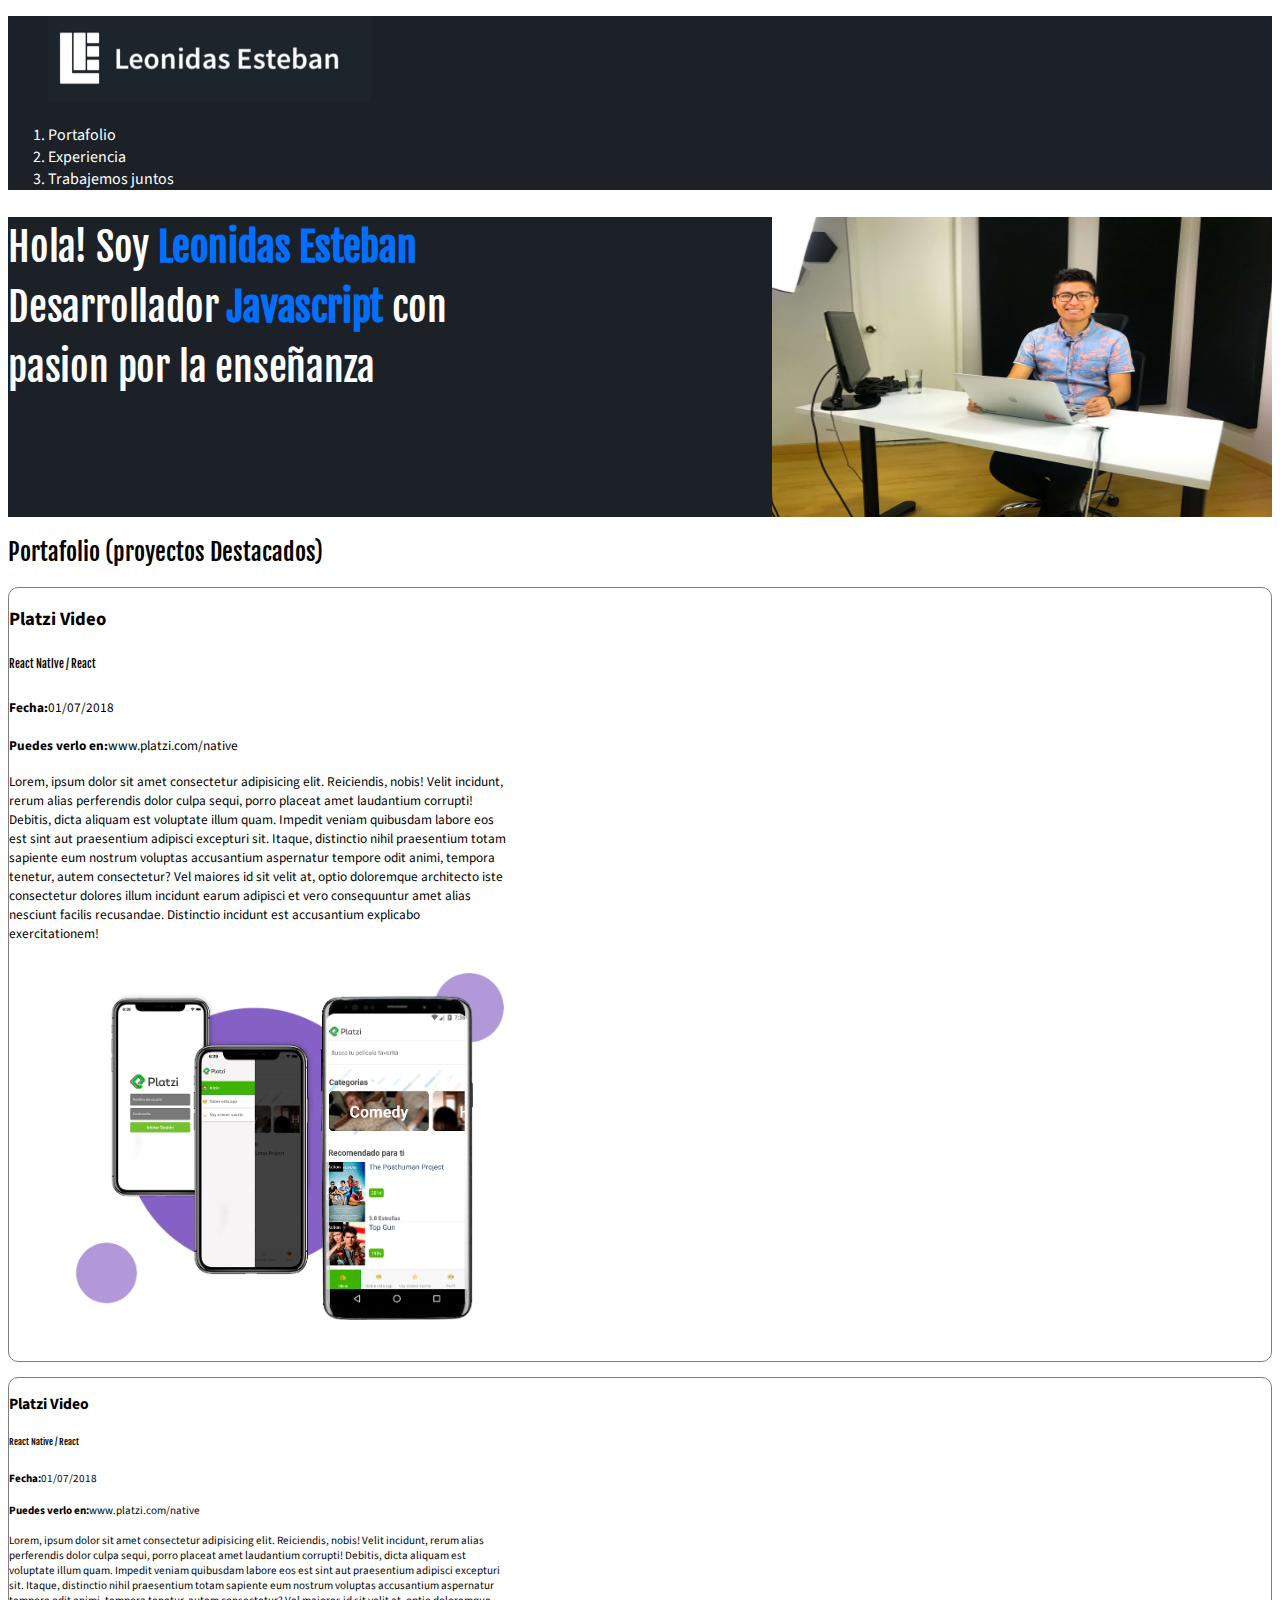
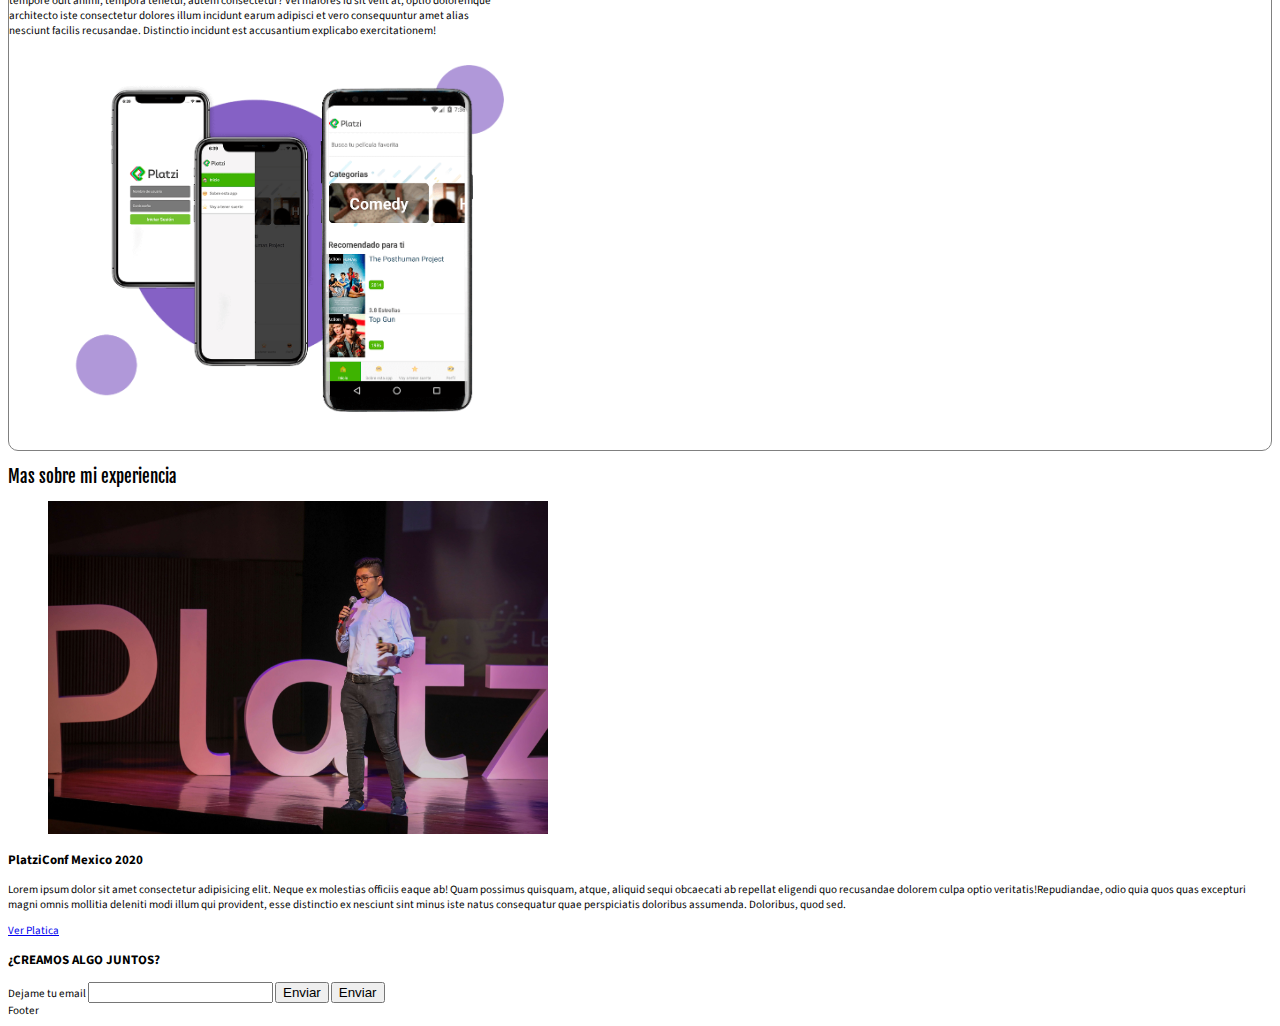
==== index.html @ 99349720 "margin-collpasing, alinear horizontalmente" ====
<!DOCTYPE html>
<html>
  <head lang="es">
    <meta charset="UTF-8">
    <title>David Sanchez</title>
    <link rel="icon" href="images/favicon.png" type="image/png ">
    <link href="https://fonts.googleapis.com/css2?family=Fjalla+One&family=Source+Sans+Pro&display=swap" rel="stylesheet">
    <link rel="stylesheet" href="css/estilos.css">
    
  </head>
  <body>
    <header class="header">
      <div>
        <figure class="logo">
          <img src="images/logo.png" alt="logo de http://leonidasesteban.com">
        </figure>
        <nav class="menu">
          <ol>
            <li>
              <a class="link" href="portafolio/index.html">Portafolio</a>
            </li>
            <li>
              <a class="link" href="#eventos">Experiencia</a>
            </li>
            <li>
              <a class="link" href="#contacto">Trabajemos juntos</a>
            </li>
          </ol>
        </nav>
      </div>
     
    </header>
    <section class="hero">
      <h1>
        Hola! Soy <strong>Leonidas Esteban<br /></strong> Desarrollador
        <strong>Javascript</strong> con<br />
        pasion por la enseñanza
      </h1>
      <!-- <img src="images/hero.jpg" width="500" height="300" alt="imagen pricipial del sitio" /> -->
    </section>
    <section id="portafolio" class="portfolio">
      <h2 >Portafolio (proyectos Destacados)</h2>
      <article class="project">
        <div class="project-details">

          <h3 class="project-title">Platzi Video</h3>
          <h6 class="project-course">React Native / React</h6>
          <p class="project-date">
            <small> <strong>Fecha:</strong>01/07/2018</small>
          </p>
          <p class="project-url"> <small> <strong>Puedes verlo en:</strong>www.platzi.com/native</p>
          <p class="project-description">Lorem, ipsum dolor sit amet consectetur adipisicing elit. Reiciendis, nobis! Velit incidunt, rerum alias perferendis dolor culpa sequi, porro placeat amet laudantium corrupti! Debitis, dicta aliquam est voluptate illum quam.
          Impedit veniam quibusdam labore eos est sint aut praesentium adipisci excepturi sit. Itaque, distinctio nihil praesentium totam sapiente eum nostrum voluptas accusantium aspernatur tempore odit animi, tempora tenetur, autem consectetur?
          Vel maiores id sit velit at, optio doloremque architecto iste consectetur dolores illum incidunt earum adipisci et vero consequuntur amet alias nesciunt facilis recusandae. Distinctio incidunt est accusantium explicabo exercitationem!</p>
        </div>
        <figure class="project-imageContainer">
          <img class="project-image" src="images/platzi-video-react-native.png" width="500" alt="proyecto del curso de react native">
        </figure>
      </article>
      <article class="project">
        <div class="project-details">

          <h3 class="project-title">Platzi Video</h3>
          <h6 class="project-course">React Native / React</h6>
          <p class="project-date">
            <small> <strong>Fecha:</strong>01/07/2018</small>
          </p>
          <p class="project-url"> <small> <strong>Puedes verlo en:</strong>www.platzi.com/native</p>
          <p class="project-description">Lorem, ipsum dolor sit amet consectetur adipisicing elit. Reiciendis, nobis! Velit incidunt, rerum alias perferendis dolor culpa sequi, porro placeat amet laudantium corrupti! Debitis, dicta aliquam est voluptate illum quam.
          Impedit veniam quibusdam labore eos est sint aut praesentium adipisci excepturi sit. Itaque, distinctio nihil praesentium totam sapiente eum nostrum voluptas accusantium aspernatur tempore odit animi, tempora tenetur, autem consectetur?
          Vel maiores id sit velit at, optio doloremque architecto iste consectetur dolores illum incidunt earum adipisci et vero consequuntur amet alias nesciunt facilis recusandae. Distinctio incidunt est accusantium explicabo exercitationem!</p>
        </div>
        <figure class="project-imageContainer">
          <img class="project-image" src="images/platzi-video-react-native.png" width="500" alt="proyecto del curso de react native">
        </figure>
      </article>
    </section>
    <section id="eventos">
        <h2>Mas sobre mi experiencia</h2>
        <article class="event">
             <figure class="event-imageContainer">
                 <img class="event-image" src="images/platzi-conf.jpg" width="500" alt="">
             </figure>
             <h3 class="event-title">PlatziConf Mexico 2020</h3>
             <p class="event-description">Lorem ipsum dolor sit amet consectetur adipisicing elit. Neque ex molestias officiis eaque ab! Quam possimus quisquam, atque, aliquid sequi obcaecati ab repellat eligendi quo recusandae dolorem culpa optio veritatis!Repudiandae, odio quia quos quas excepturi magni omnis mollitia deleniti modi illum qui provident, esse distinctio ex nesciunt sint minus iste natus consequatur quae perspiciatis doloribus assumenda. Doloribus, quod sed.</p>
             <a class"event-url" href="https://www.youtube.com/watch?v=BIS7cWGgJg0" target="_blank">Ver Platica</a>
        </article>
    </section>
    <section id="contacto" class="contact">
      <h3>¿CREAMOS ALGO JUNTOS?</h3>
      <form action="#" class="form-email">
        <label for="email">Dejame tu email</label>
        <input type="text" name="" id="email" >
        <input type="submit" value="Enviar">
        <button>Enviar</button>
      </form>
    </section>
    <footer class="footer  ">Footer</footer>
  </body>
</html>
---- css/estilos.css ----
/*reglas
selectores
declaraciones
propiedades
valores
*/

header {
  background: pink;
}

/*selector de etiqueta header,section,nav*/
/*selector descendente */
/* body header div nav ol li a{} */

/* selector de clase */
/*.link {}*/

/*selector de id*/
/* #portafolio */

body {
  font-family: 'Source Sans Pro', sans-serif;
}

h1,
h2,
h3 h4,
h5,
h6 {
  font-family: 'Fjalla One', sans-serif;
  font-weight: 400; /*400 su shortcut es normal */
  /*font-style: italic; cursiva de forma virtual, falta imoirtar la fuente de este tipo*/
}
h1 {
  font-size: 40px;
  line-height: 1.5; /*150%*/
  letter-spacing: -0.2px; /* 20% de un pixel menos*/
  color: white;
  /* margin: 100px 150px 70px 30px; */
  /* text-transform: capitalize; uppercase, lowercase,etc*/
  /* text-decoration: underline; */
}

.hero {
  height: 300px;
  background-image: url('../images/hero.jpg');
  background-color: #1b2127;
  background-size: 500px 300px;
  background-repeat: no-repeat;
  background-position-x: right;
}
.project {
  border: 1px solid gray;
  border-radius: 10px;
  margin-bottom: 15px;
}
.hero h1 strong {
  color: #026fff;
}
.project-details {
  width: 500px;
}
.project-imageContainer {
  width: 500px;
}
.header {
  background-color: #1b2127;
  color: white;
}
.header a {
  color: white;
  text-decoration: none;
}
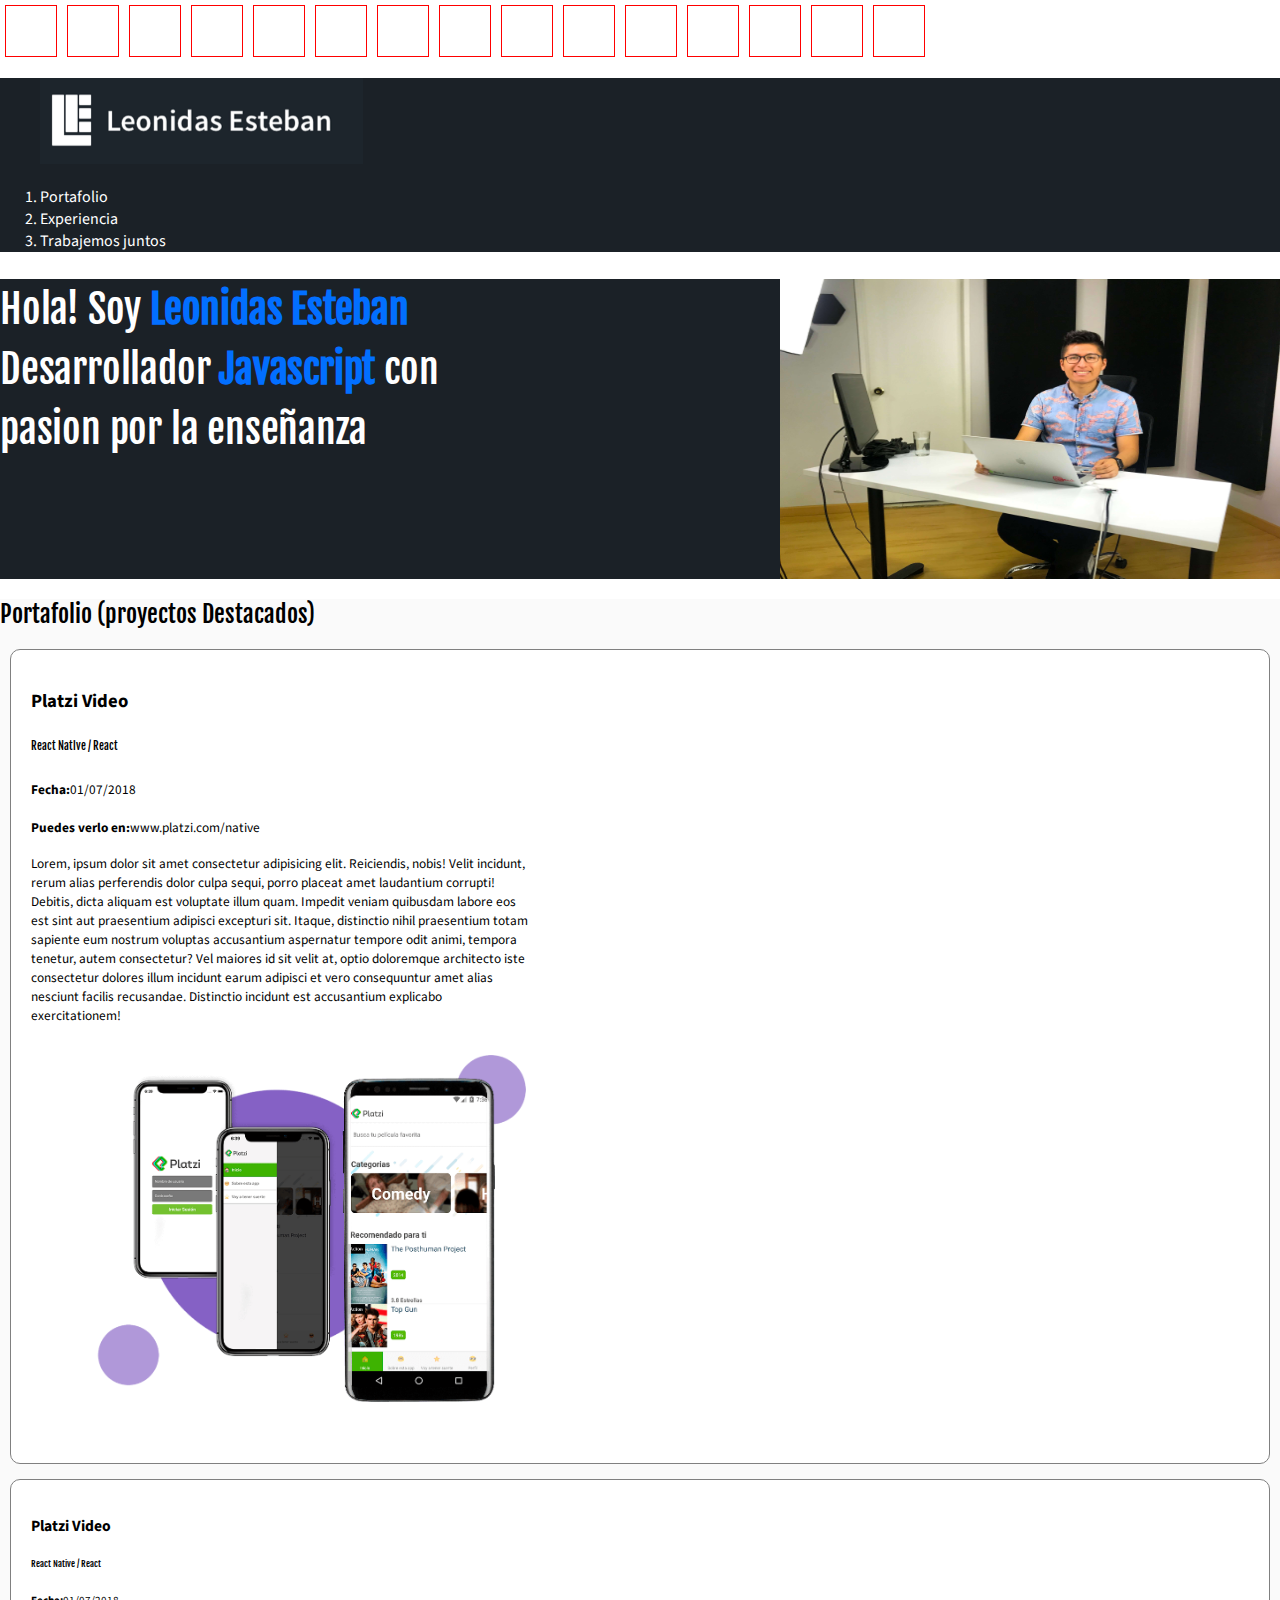
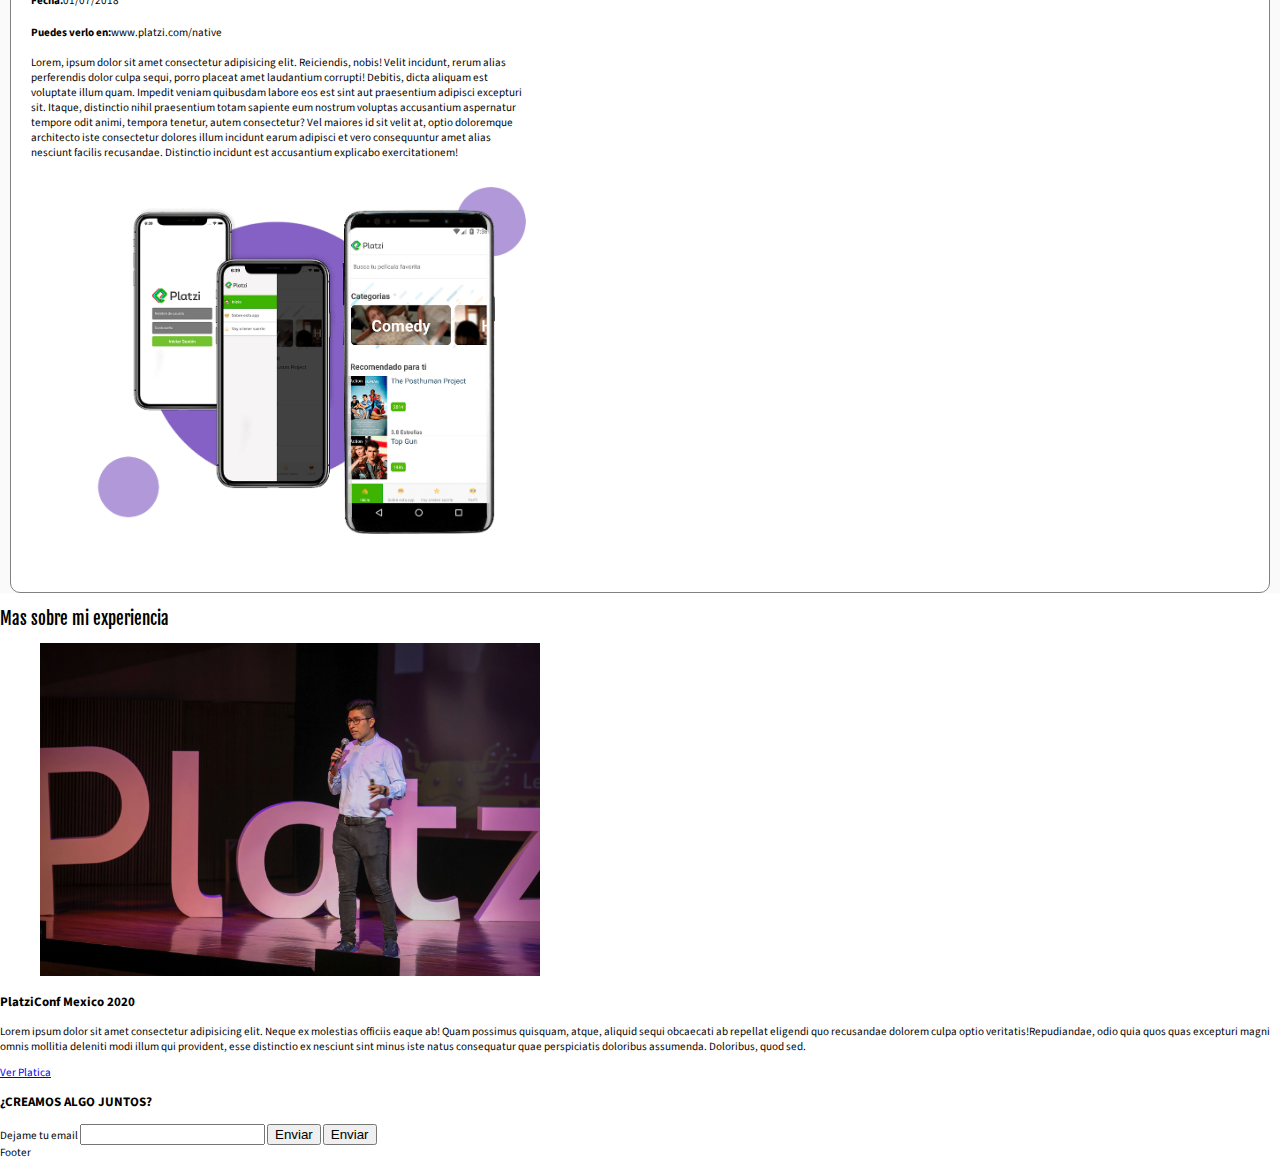
==== commit d97d4487: "popiedades flexbox" ====
--- a/index.html
+++ b/index.html
@@ -9,6 +9,23 @@
     
   </head>
   <body>
+    <div class="flexbox">
+      <div class="box"></div>
+      <div class="box"></div>
+      <div class="box"></div>
+      <div class="box"></div>
+      <div class="box"></div>
+      <div class="box"></div>
+      <div class="box"></div>
+      <div class="box"></div>
+      <div class="box"></div>
+      <div class="box"></div>
+      <div class="box"></div>
+      <div class="box"></div>
+      <div class="box"></div>
+      <div class="box"></div>
+      <div class="box"></div>
+    </div>
     <header class="header">
       <div>
         <figure class="logo">
--- a/css/estilos.css
+++ b/css/estilos.css
@@ -21,6 +21,7 @@
 
 body {
   font-family: 'Source Sans Pro', sans-serif;
+  margin: 0;
 }
 
 h1,
@@ -50,10 +51,16 @@
   background-repeat: no-repeat;
   background-position-x: right;
 }
+.portfolio {
+  background: #fafafa;
+}
 .project {
   border: 1px solid gray;
   border-radius: 10px;
+  margin: 10px;
   margin-bottom: 15px;
+  padding: 20px;
+  background: white;
 }
 .hero h1 strong {
   color: #026fff;
@@ -72,3 +79,17 @@
   color: white;
   text-decoration: none;
 }
+
+.flexbox {
+  display: flex;
+  flex-wrap: wrap; /*nowrap por defecto*/
+  /* flex-direction: row; por defecto*/
+  /* flex-direction: column; */
+}
+.box {
+  width: 50px;
+  height: 50px;
+  margin: 5px;
+  border: 1px solid red;
+  flex-shrink: 0; /*capacidad de encogimiento, que no se modificque*/
+}
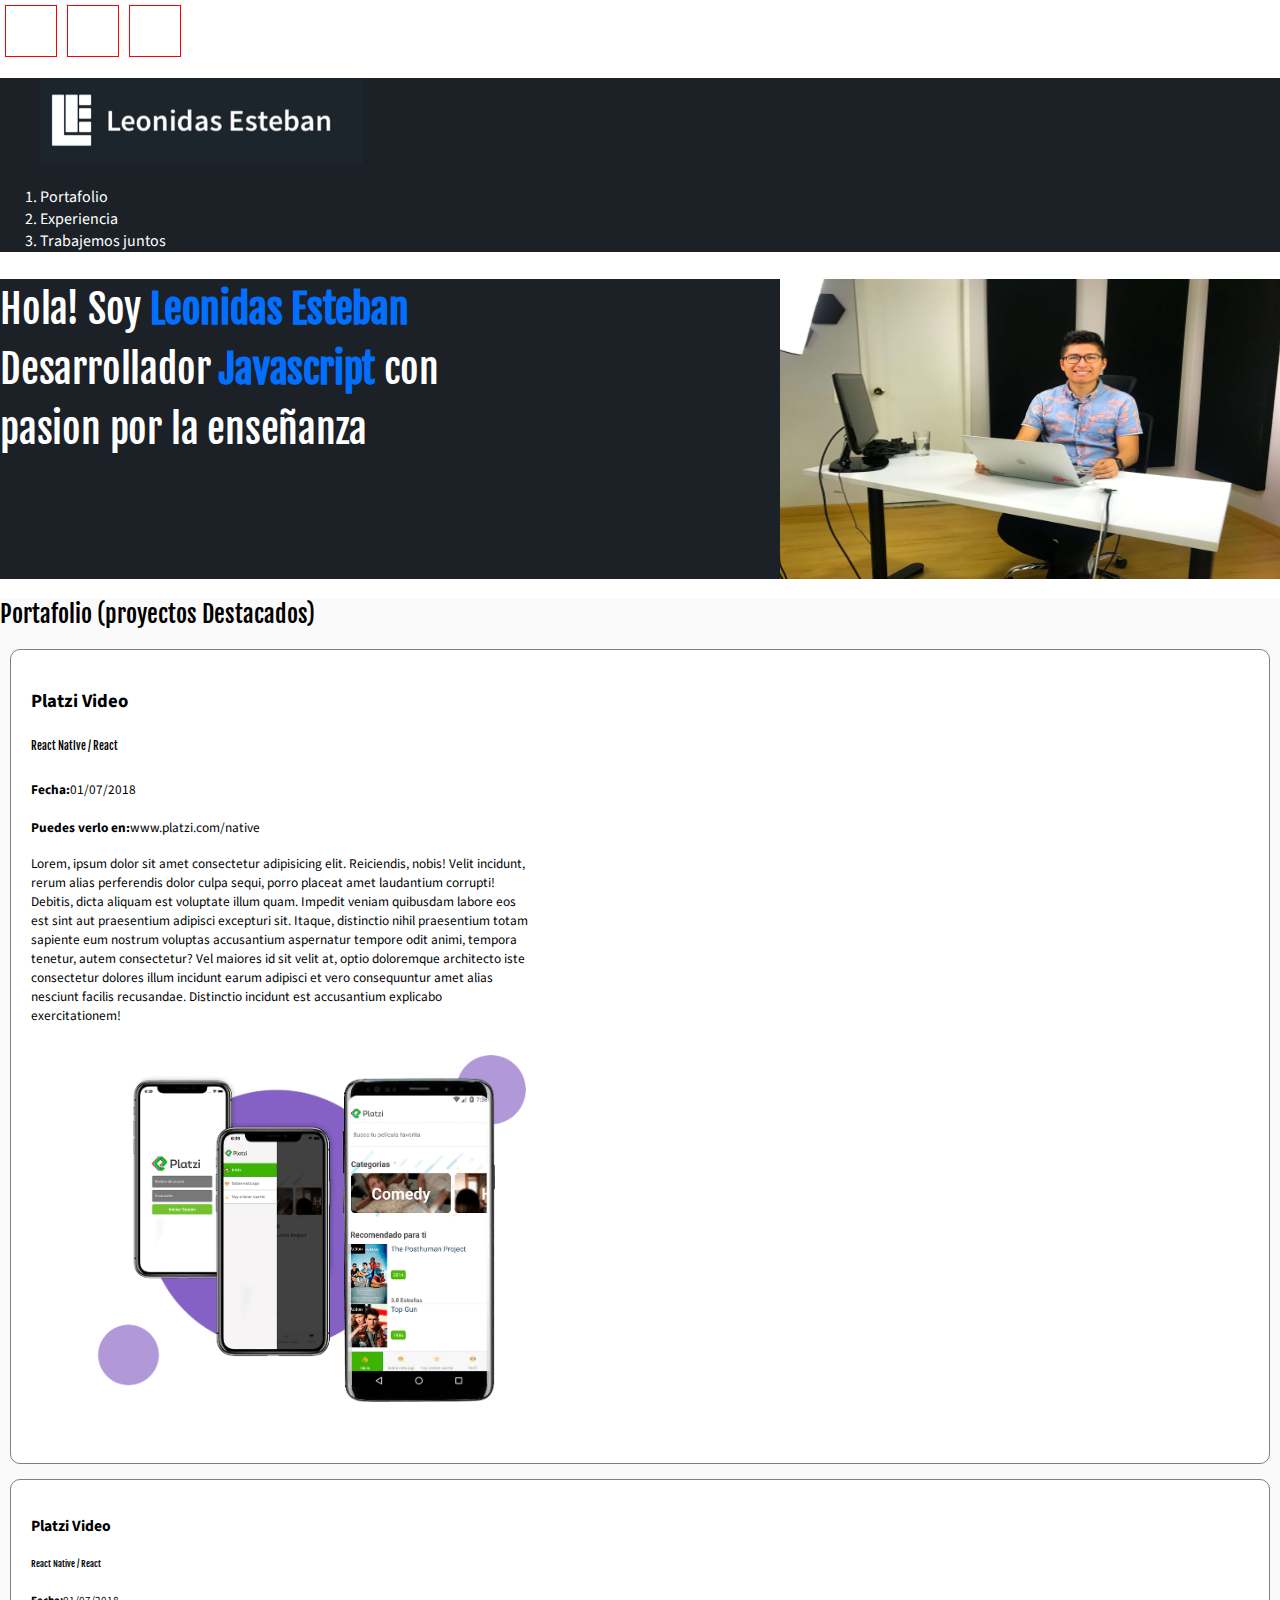
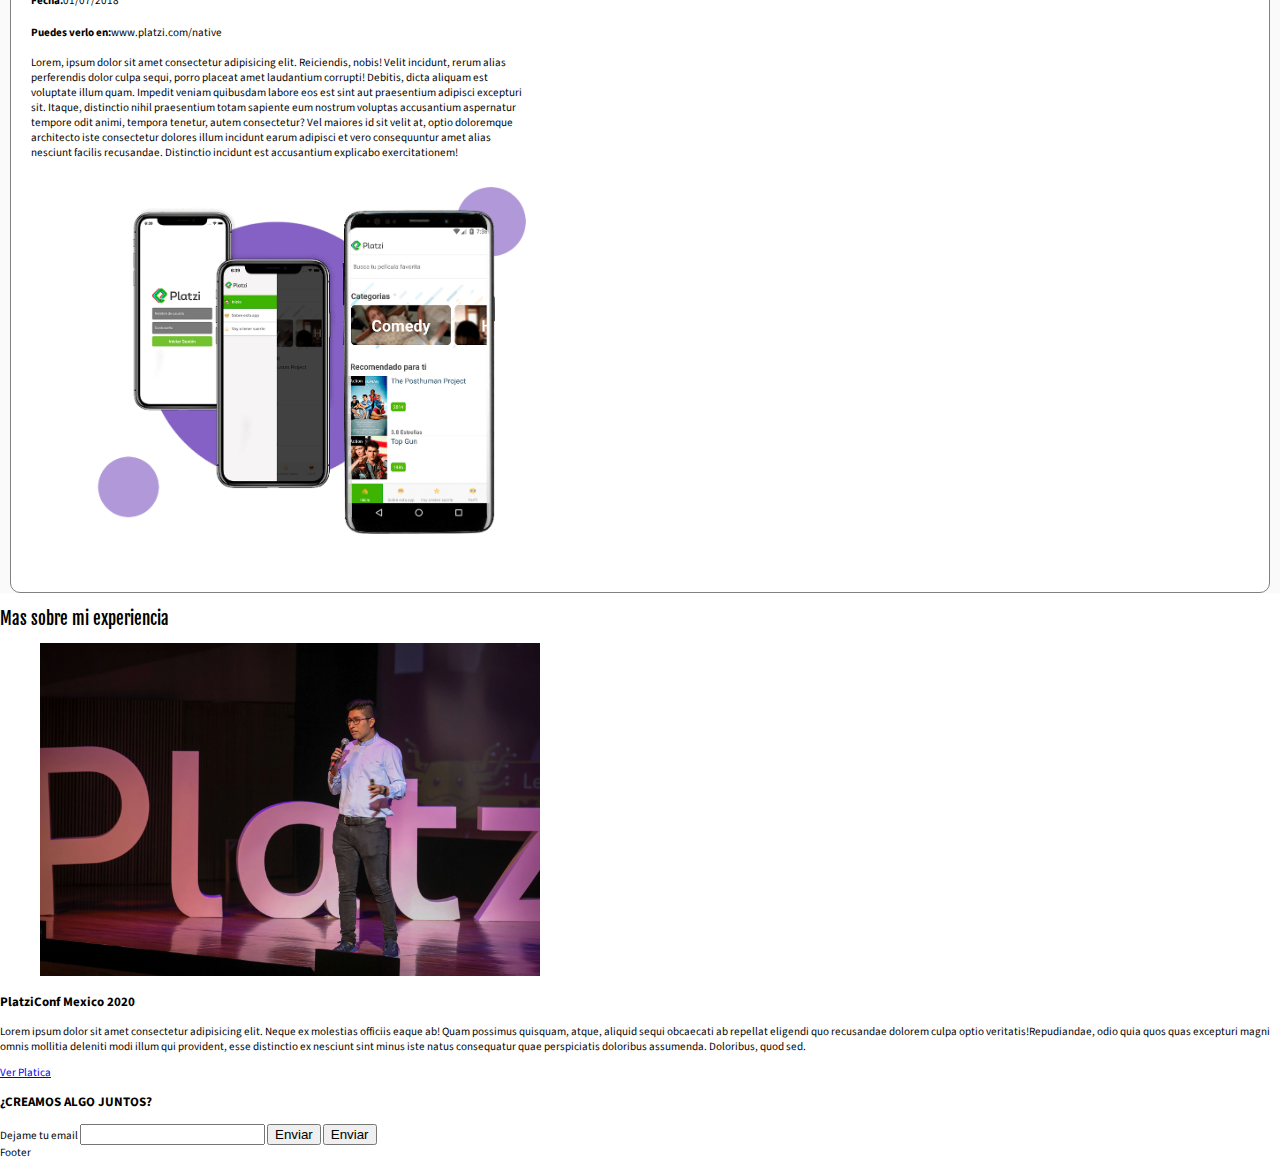
==== commit c7430c95: "flex box alineacion horizonta-vertical" ====
--- a/index.html
+++ b/index.html
@@ -12,19 +12,7 @@
     <div class="flexbox">
       <div class="box"></div>
       <div class="box"></div>
-      <div class="box"></div>
-      <div class="box"></div>
-      <div class="box"></div>
-      <div class="box"></div>
-      <div class="box"></div>
-      <div class="box"></div>
-      <div class="box"></div>
-      <div class="box"></div>
-      <div class="box"></div>
-      <div class="box"></div>
-      <div class="box"></div>
-      <div class="box"></div>
-      <div class="box"></div>
+      <div class="box"></div>      
     </div>
     <header class="header">
       <div>
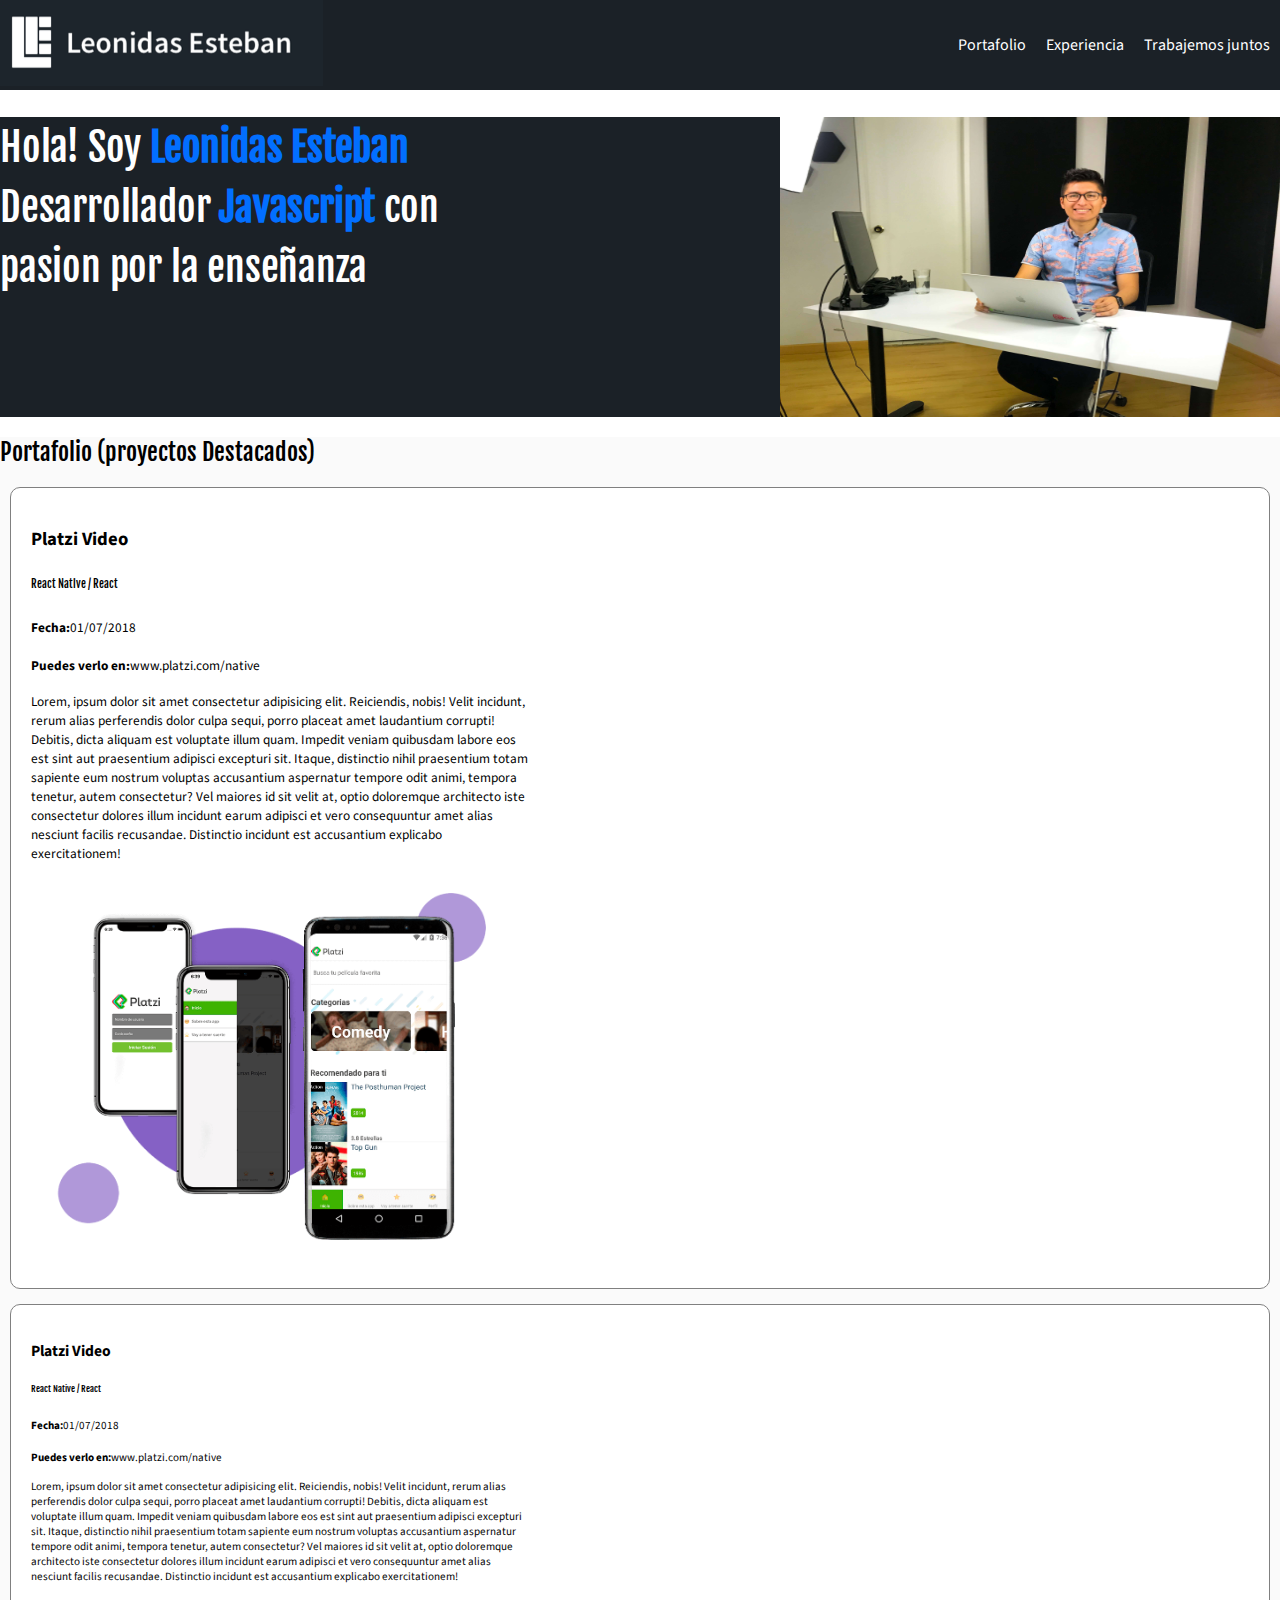
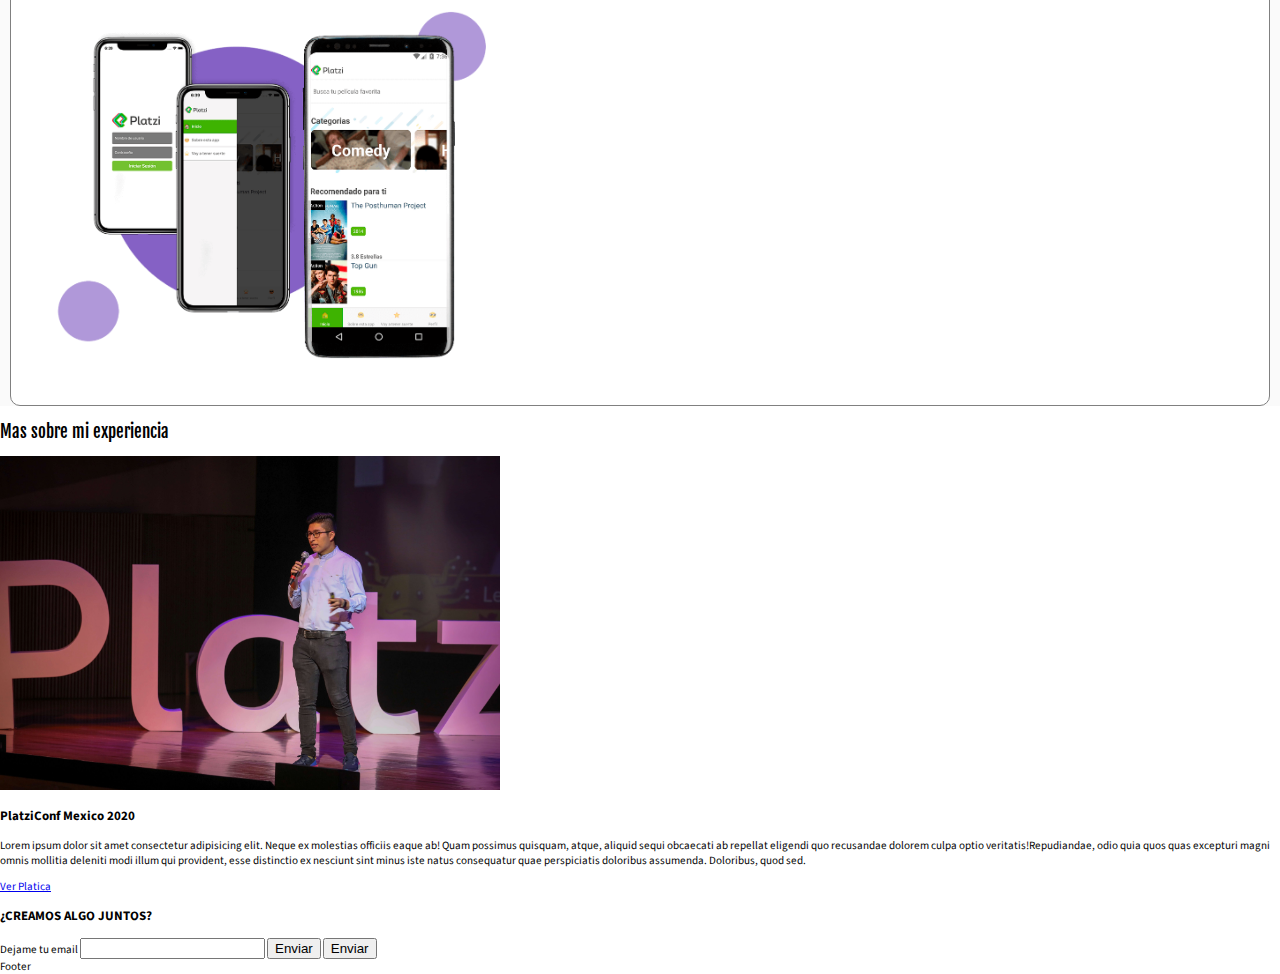
==== commit 22a2206a: "estilos usando flex al header y menu" ====
--- a/index.html
+++ b/index.html
@@ -9,13 +9,9 @@
     
   </head>
   <body>
-    <div class="flexbox">
-      <div class="box"></div>
-      <div class="box"></div>
-      <div class="box"></div>      
-    </div>
+   
     <header class="header">
-      <div>
+     
         <figure class="logo">
           <img src="images/logo.png" alt="logo de http://leonidasesteban.com">
         </figure>
@@ -32,7 +28,7 @@
             </li>
           </ol>
         </nav>
-      </div>
+     
      
     </header>
     <section class="hero">
--- a/css/estilos.css
+++ b/css/estilos.css
@@ -74,12 +74,42 @@
 .header {
   background-color: #1b2127;
   color: white;
+  display: flex;
+  justify-content: space-between;
+  height: 90px;
 }
 .header a {
   color: white;
   text-decoration: none;
 }
-
+ol,
+ul {
+  margin: 0;
+  padding: 0;
+  list-style: none;
+}
+figure {
+  margin: 0;
+}
+.menu {
+  /*menu herada de .header*/
+  height: inherit;
+}
+.header ol {
+  display: flex;
+  height: inherit;
+}
+.header ol li {
+  height: inherit;
+}
+.header a {
+  color: white;
+  text-decoration: none;
+  height: inherit;
+  display: flex;
+  align-items: center;
+  padding: 0 10px;
+}
 .flexbox {
   display: flex;
   flex-wrap: wrap; /*nowrap por defecto*/
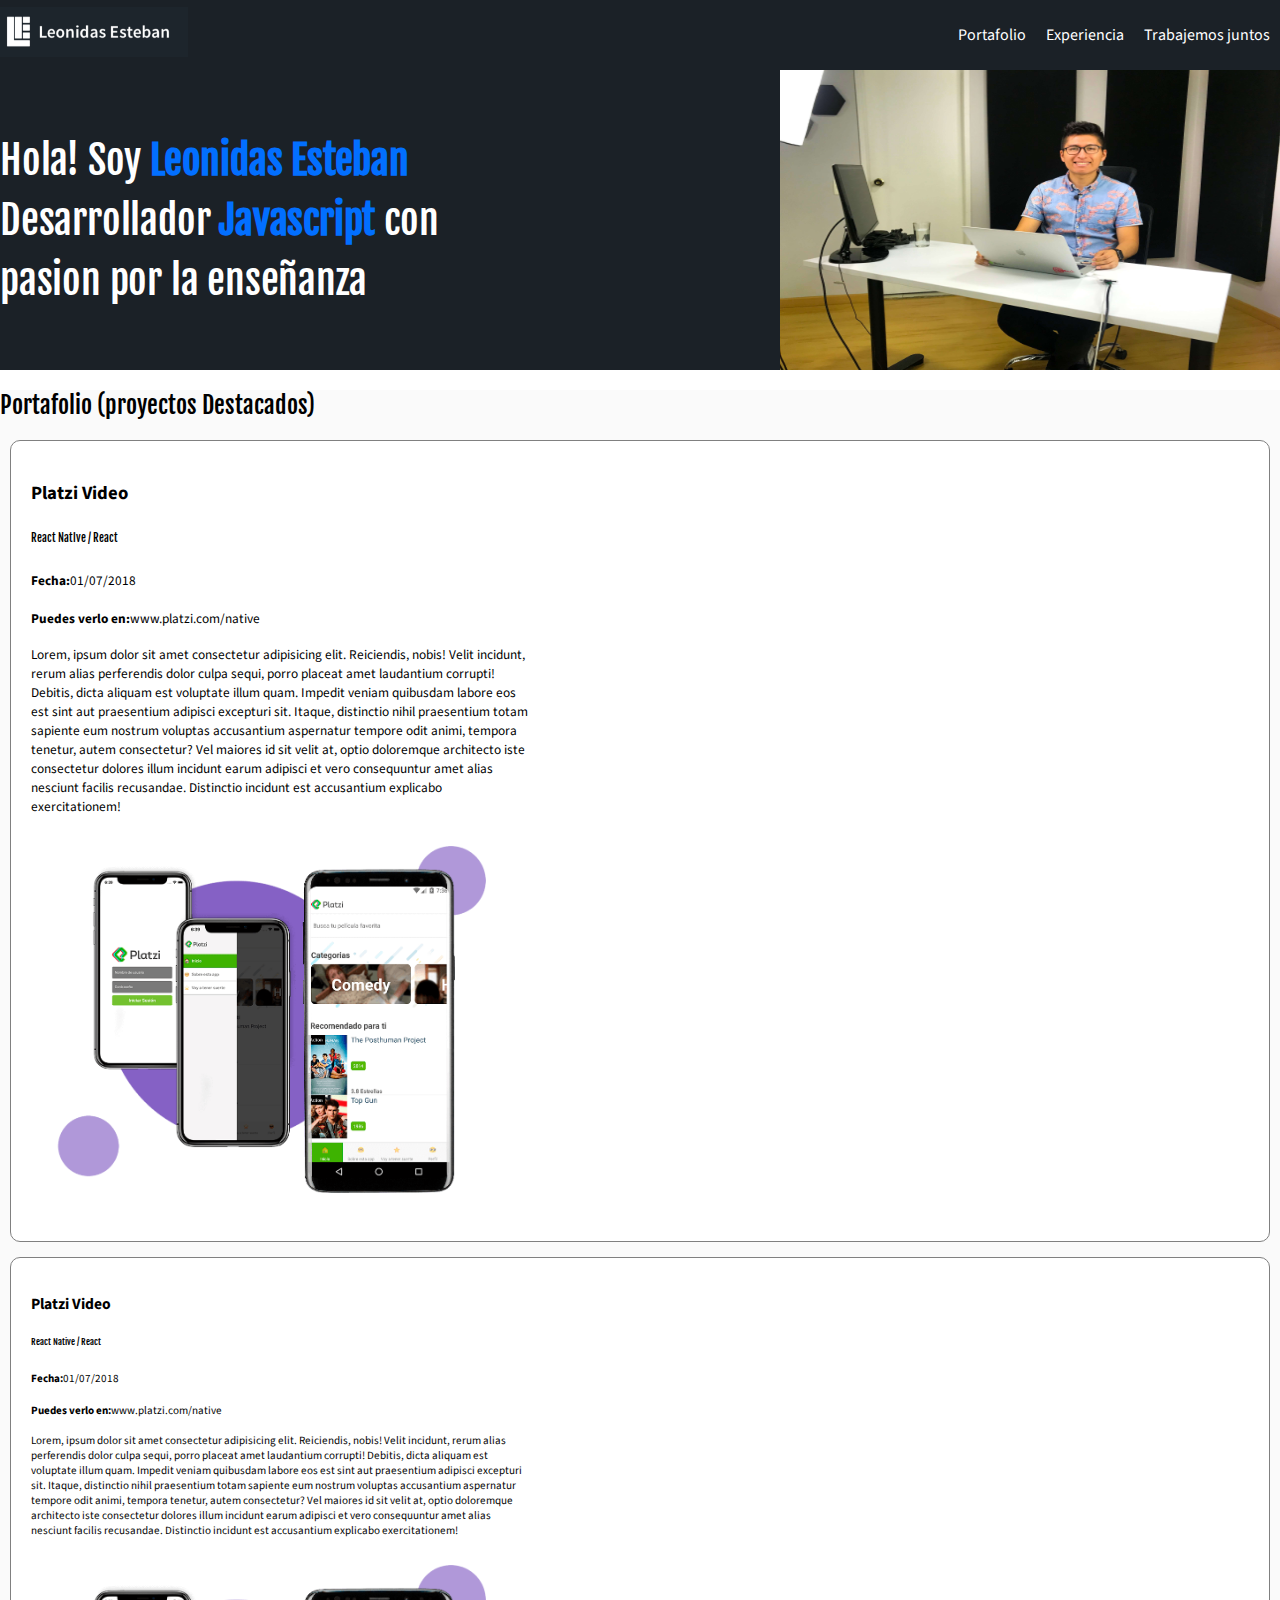
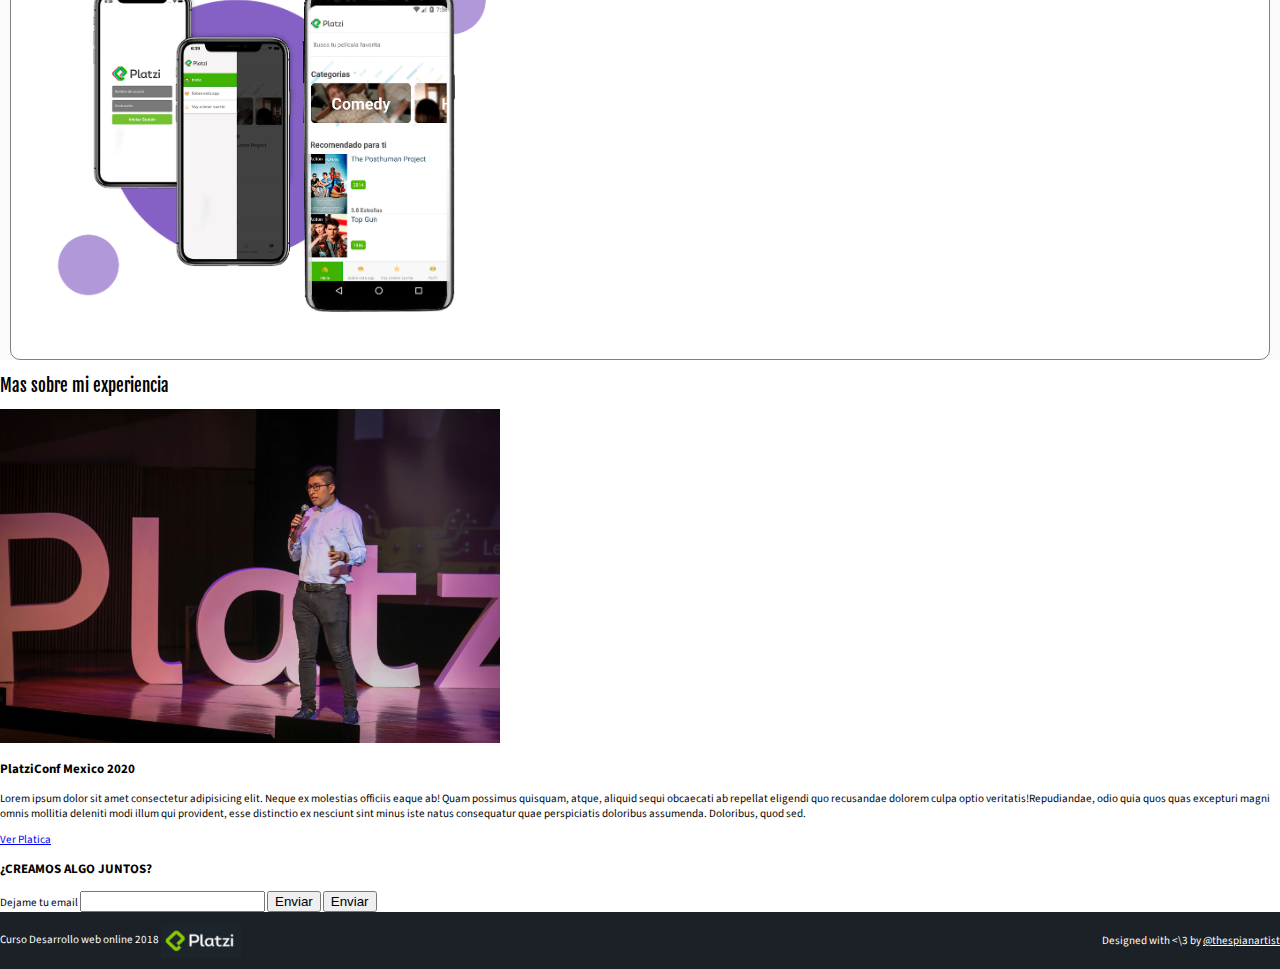
==== commit 01f14a95: "estilos principla,menu,footer" ====
--- a/index.html
+++ b/index.html
@@ -13,7 +13,7 @@
     <header class="header">
      
         <figure class="logo">
-          <img src="images/logo.png" alt="logo de http://leonidasesteban.com">
+          <img src="images/logo.png" height="50" alt="logo de http://leonidasesteban.com">
         </figure>
         <nav class="menu">
           <ol>
@@ -96,6 +96,14 @@
         <button>Enviar</button>
       </form>
     </section>
-    <footer class="footer  ">Footer</footer>
+    <footer class="footer">
+      <div>
+          <p>Curso Desarrollo web online 2018 <img width="80" src="images/platzi.png" alt="plati"></p>
+      </div>
+      <div>
+        Designed  with <\3 by  <a href="https://twitter.com/thespianartist">@thespianartist</a> 
+       
+      </div>
+    </footer>
   </body>
 </html>
--- a/css/estilos.css
+++ b/css/estilos.css
@@ -38,6 +38,7 @@
   line-height: 1.5; /*150%*/
   letter-spacing: -0.2px; /* 20% de un pixel menos*/
   color: white;
+  margin: 0;
   /* margin: 100px 150px 70px 30px; */
   /* text-transform: capitalize; uppercase, lowercase,etc*/
   /* text-decoration: underline; */
@@ -50,6 +51,8 @@
   background-size: 500px 300px;
   background-repeat: no-repeat;
   background-position-x: right;
+  display: flex;
+  align-items: center;
 }
 .portfolio {
   background: #fafafa;
@@ -76,7 +79,8 @@
   color: white;
   display: flex;
   justify-content: space-between;
-  height: 90px;
+  align-items: center;
+  height: 70px;
 }
 .header a {
   color: white;
@@ -123,3 +127,18 @@
   border: 1px solid red;
   flex-shrink: 0; /*capacidad de encogimiento, que no se modificque*/
 }
+
+.footer {
+  background-color: #1b2127;
+  color: white;
+  display: flex;
+  align-items: center;
+  justify-content: space-between;
+}
+
+.footer img {
+  vertical-align: middle;
+}
+.footer a {
+  color: white;
+}
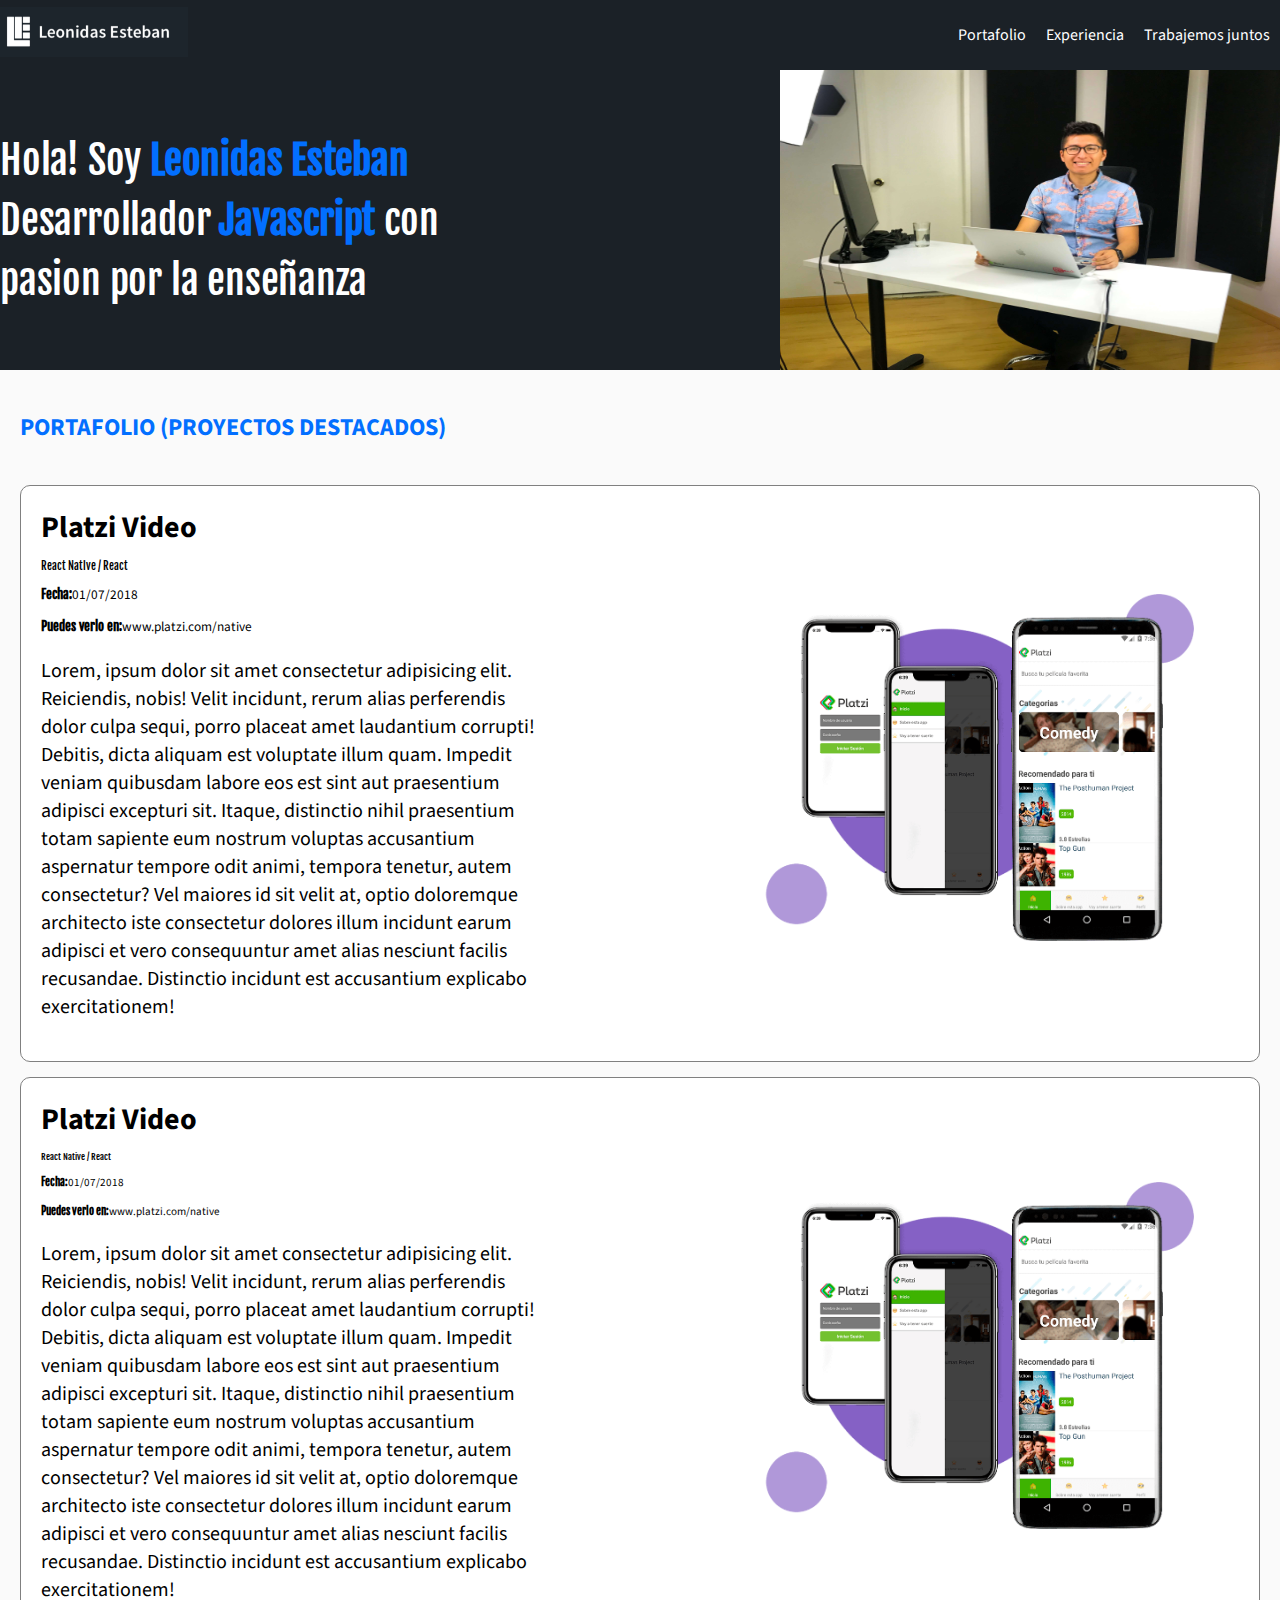
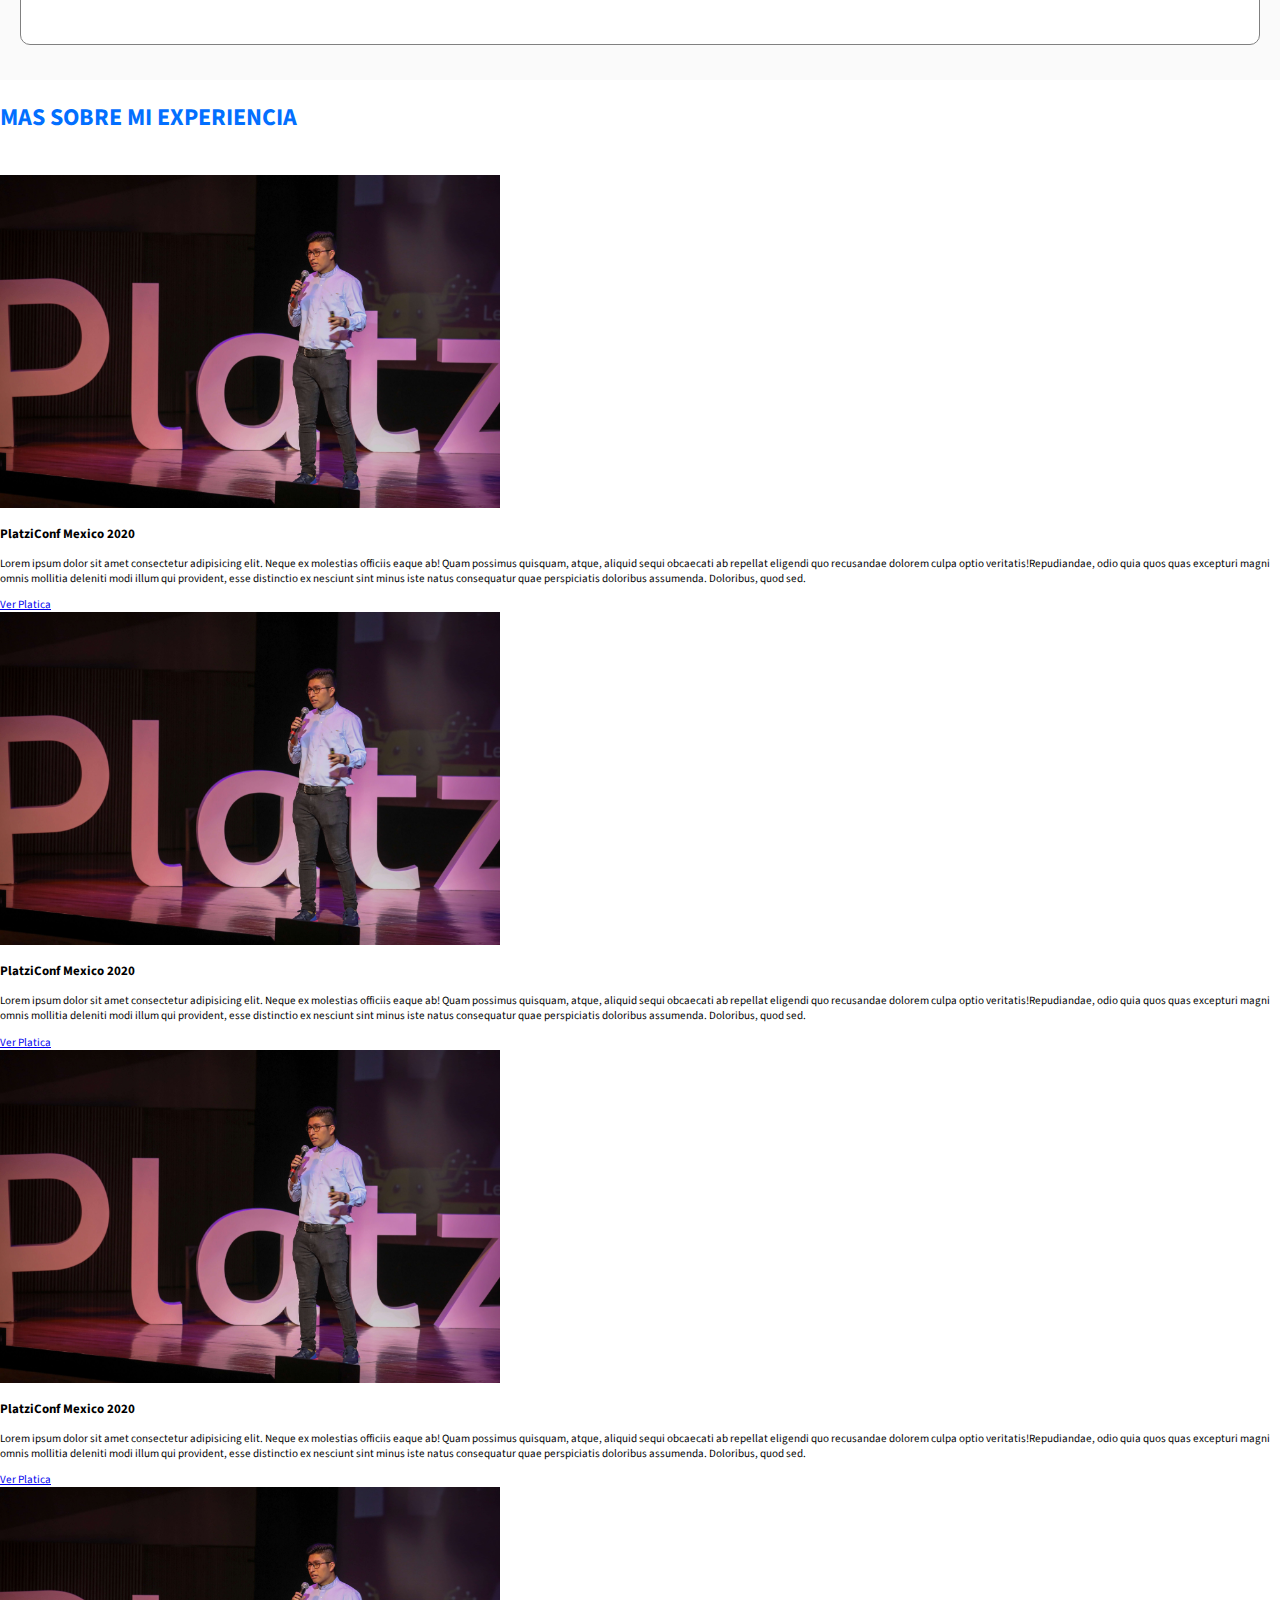
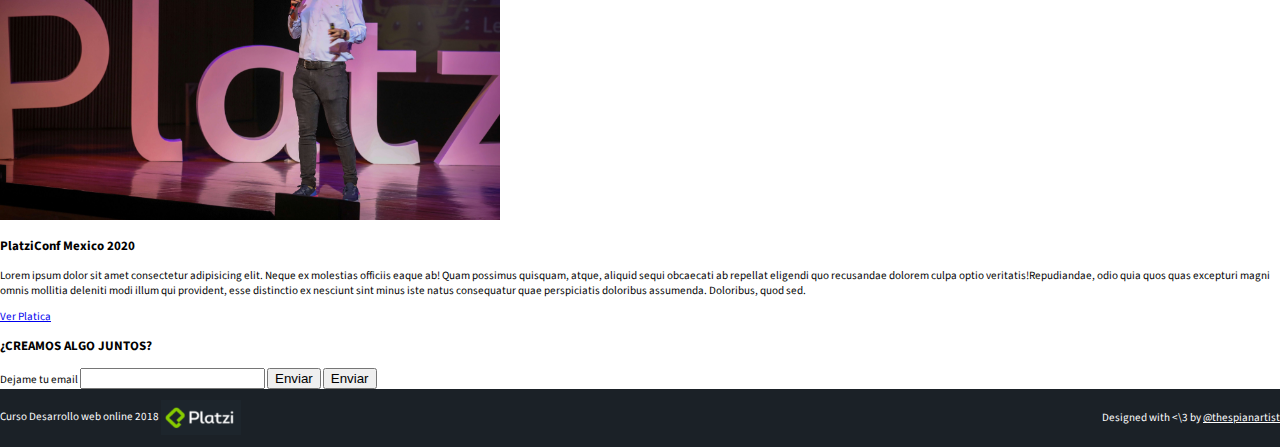
==== commit 7a30771b: "estilos el event" ====
--- a/index.html
+++ b/index.html
@@ -82,10 +82,46 @@
              <figure class="event-imageContainer">
                  <img class="event-image" src="images/platzi-conf.jpg" width="500" alt="">
              </figure>
-             <h3 class="event-title">PlatziConf Mexico 2020</h3>
-             <p class="event-description">Lorem ipsum dolor sit amet consectetur adipisicing elit. Neque ex molestias officiis eaque ab! Quam possimus quisquam, atque, aliquid sequi obcaecati ab repellat eligendi quo recusandae dolorem culpa optio veritatis!Repudiandae, odio quia quos quas excepturi magni omnis mollitia deleniti modi illum qui provident, esse distinctio ex nesciunt sint minus iste natus consequatur quae perspiciatis doloribus assumenda. Doloribus, quod sed.</p>
-             <a class"event-url" href="https://www.youtube.com/watch?v=BIS7cWGgJg0" target="_blank">Ver Platica</a>
+             <div class="event-detail">
+
+               <h3 class="event-title">PlatziConf Mexico 2020</h3>
+               <p class="event-description">Lorem ipsum dolor sit amet consectetur adipisicing elit. Neque ex molestias officiis eaque ab! Quam possimus quisquam, atque, aliquid sequi obcaecati ab repellat eligendi quo recusandae dolorem culpa optio veritatis!Repudiandae, odio quia quos quas excepturi magni omnis mollitia deleniti modi illum qui provident, esse distinctio ex nesciunt sint minus iste natus consequatur quae perspiciatis doloribus assumenda. Doloribus, quod sed.</p>
+               <a class"event-url" href="https://www.youtube.com/watch?v=BIS7cWGgJg0" target="_blank">Ver Platica</a>
+             </div>
         </article>
+        <article class="event">
+          <figure class="event-imageContainer">
+              <img class="event-image" src="images/platzi-conf.jpg" width="500" alt="">
+          </figure>
+          <div class="event-detail">
+
+            <h3 class="event-title">PlatziConf Mexico 2020</h3>
+            <p class="event-description">Lorem ipsum dolor sit amet consectetur adipisicing elit. Neque ex molestias officiis eaque ab! Quam possimus quisquam, atque, aliquid sequi obcaecati ab repellat eligendi quo recusandae dolorem culpa optio veritatis!Repudiandae, odio quia quos quas excepturi magni omnis mollitia deleniti modi illum qui provident, esse distinctio ex nesciunt sint minus iste natus consequatur quae perspiciatis doloribus assumenda. Doloribus, quod sed.</p>
+            <a class"event-url" href="https://www.youtube.com/watch?v=BIS7cWGgJg0" target="_blank">Ver Platica</a>
+          </div>
+        </article>
+        <article class="event">
+          <figure class="event-imageContainer">
+              <img class="event-image" src="images/platzi-conf.jpg" width="500" alt="">
+          </figure>
+          <div class="event-detail">
+
+            <h3 class="event-title">PlatziConf Mexico 2020</h3>
+            <p class="event-description">Lorem ipsum dolor sit amet consectetur adipisicing elit. Neque ex molestias officiis eaque ab! Quam possimus quisquam, atque, aliquid sequi obcaecati ab repellat eligendi quo recusandae dolorem culpa optio veritatis!Repudiandae, odio quia quos quas excepturi magni omnis mollitia deleniti modi illum qui provident, esse distinctio ex nesciunt sint minus iste natus consequatur quae perspiciatis doloribus assumenda. Doloribus, quod sed.</p>
+            <a class"event-url" href="https://www.youtube.com/watch?v=BIS7cWGgJg0" target="_blank">Ver Platica</a>
+          </div>
+        </article>
+          <article class="event">
+            <figure class="event-imageContainer">
+                <img class="event-image" src="images/platzi-conf.jpg" width="500" alt="">
+            </figure>
+            <div class="event-detail">
+
+              <h3 class="event-title">PlatziConf Mexico 2020</h3>
+              <p class="event-description">Lorem ipsum dolor sit amet consectetur adipisicing elit. Neque ex molestias officiis eaque ab! Quam possimus quisquam, atque, aliquid sequi obcaecati ab repellat eligendi quo recusandae dolorem culpa optio veritatis!Repudiandae, odio quia quos quas excepturi magni omnis mollitia deleniti modi illum qui provident, esse distinctio ex nesciunt sint minus iste natus consequatur quae perspiciatis doloribus assumenda. Doloribus, quod sed.</p>
+              <a class"event-url" href="https://www.youtube.com/watch?v=BIS7cWGgJg0" target="_blank">Ver Platica</a>
+            </div>
+          </article>
     </section>
     <section id="contacto" class="contact">
       <h3>¿CREAMOS ALGO JUNTOS?</h3>
--- a/css/estilos.css
+++ b/css/estilos.css
@@ -56,17 +56,48 @@
 }
 .portfolio {
   background: #fafafa;
+  padding: 20px;
 }
 .project {
   border: 1px solid gray;
   border-radius: 10px;
-  margin: 10px;
+  /* margin: 10px; */
   margin-bottom: 15px;
   padding: 20px;
   background: white;
+  display: flex;
+  align-items: center;
+  justify-content: space-between;
 }
+.project-title {
+  font-size: 30px;
+  margin-top: 0;
+  margin-bottom: 10px;
+}
+.project-course,
+.project-date,
+.project-url {
+  margin: 10px 0;
+}
+.project-description {
+  font-size: 20px;
+}
+.project strong {
+  font-family: 'Fjalla One', sans-serif;
+}
+/* .project-date{
+  margin: 10px 0; 
+}*/
 .hero h1 strong {
   color: #026fff;
+}
+h2 {
+  color: #026fff;
+  text-transform: uppercase;
+  font-family: 'Source Sans Pro', sans-serif;
+  font-weight: bold;
+  font-size: 24px;
+  margin-bottom: 40px;
 }
 .project-details {
   width: 500px;
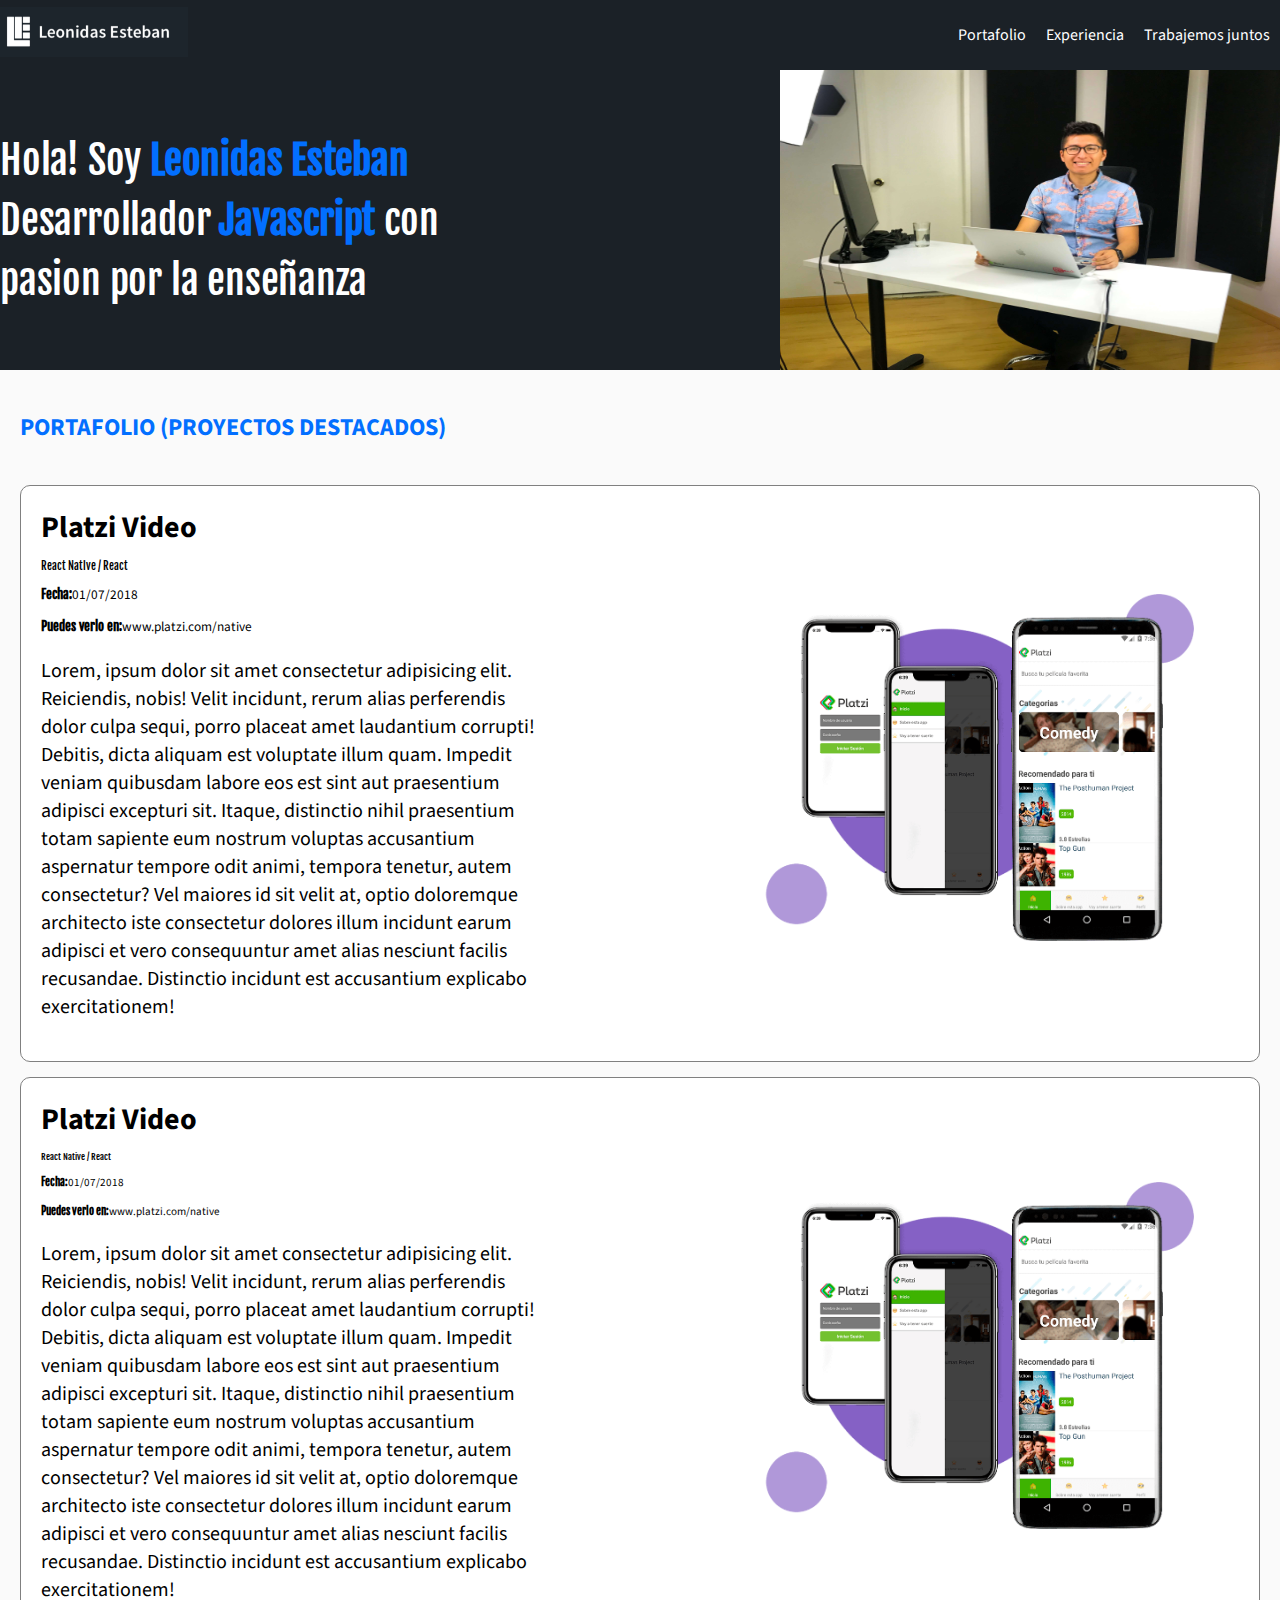
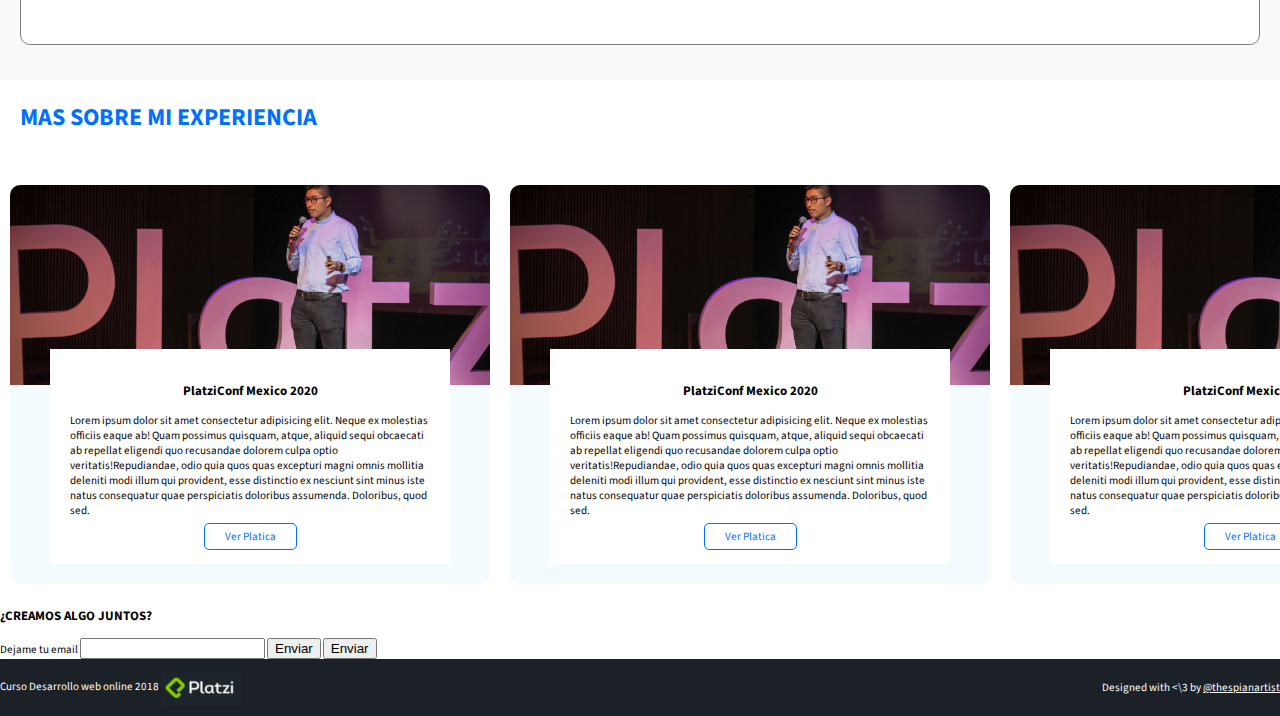
==== commit ec7c402e: "estilos eventos,objectfit, overflow, position" ====
--- a/index.html
+++ b/index.html
@@ -76,8 +76,8 @@
         </figure>
       </article>
     </section>
-    <section id="eventos">
-        <h2>Mas sobre mi experiencia</h2>
+    <h2 class="event-list-title">Mas sobre mi experiencia</h2>
+    <section id="eventos" class="event-list">
         <article class="event">
              <figure class="event-imageContainer">
                  <img class="event-image" src="images/platzi-conf.jpg" width="500" alt="">
@@ -86,7 +86,7 @@
 
                <h3 class="event-title">PlatziConf Mexico 2020</h3>
                <p class="event-description">Lorem ipsum dolor sit amet consectetur adipisicing elit. Neque ex molestias officiis eaque ab! Quam possimus quisquam, atque, aliquid sequi obcaecati ab repellat eligendi quo recusandae dolorem culpa optio veritatis!Repudiandae, odio quia quos quas excepturi magni omnis mollitia deleniti modi illum qui provident, esse distinctio ex nesciunt sint minus iste natus consequatur quae perspiciatis doloribus assumenda. Doloribus, quod sed.</p>
-               <a class"event-url" href="https://www.youtube.com/watch?v=BIS7cWGgJg0" target="_blank">Ver Platica</a>
+               <a class="event-url" href="https://www.youtube.com/watch?v=BIS7cWGgJg0" target="_blank">Ver Platica</a>
              </div>
         </article>
         <article class="event">
@@ -97,7 +97,7 @@
 
             <h3 class="event-title">PlatziConf Mexico 2020</h3>
             <p class="event-description">Lorem ipsum dolor sit amet consectetur adipisicing elit. Neque ex molestias officiis eaque ab! Quam possimus quisquam, atque, aliquid sequi obcaecati ab repellat eligendi quo recusandae dolorem culpa optio veritatis!Repudiandae, odio quia quos quas excepturi magni omnis mollitia deleniti modi illum qui provident, esse distinctio ex nesciunt sint minus iste natus consequatur quae perspiciatis doloribus assumenda. Doloribus, quod sed.</p>
-            <a class"event-url" href="https://www.youtube.com/watch?v=BIS7cWGgJg0" target="_blank">Ver Platica</a>
+            <a class="event-url" href="https://www.youtube.com/watch?v=BIS7cWGgJg0" target="_blank">Ver Platica</a>
           </div>
         </article>
         <article class="event">
@@ -108,7 +108,7 @@
 
             <h3 class="event-title">PlatziConf Mexico 2020</h3>
             <p class="event-description">Lorem ipsum dolor sit amet consectetur adipisicing elit. Neque ex molestias officiis eaque ab! Quam possimus quisquam, atque, aliquid sequi obcaecati ab repellat eligendi quo recusandae dolorem culpa optio veritatis!Repudiandae, odio quia quos quas excepturi magni omnis mollitia deleniti modi illum qui provident, esse distinctio ex nesciunt sint minus iste natus consequatur quae perspiciatis doloribus assumenda. Doloribus, quod sed.</p>
-            <a class"event-url" href="https://www.youtube.com/watch?v=BIS7cWGgJg0" target="_blank">Ver Platica</a>
+            <a class="event-url" href="https://www.youtube.com/watch?v=BIS7cWGgJg0" target="_blank">Ver Platica</a>
           </div>
         </article>
           <article class="event">
@@ -119,7 +119,7 @@
 
               <h3 class="event-title">PlatziConf Mexico 2020</h3>
               <p class="event-description">Lorem ipsum dolor sit amet consectetur adipisicing elit. Neque ex molestias officiis eaque ab! Quam possimus quisquam, atque, aliquid sequi obcaecati ab repellat eligendi quo recusandae dolorem culpa optio veritatis!Repudiandae, odio quia quos quas excepturi magni omnis mollitia deleniti modi illum qui provident, esse distinctio ex nesciunt sint minus iste natus consequatur quae perspiciatis doloribus assumenda. Doloribus, quod sed.</p>
-              <a class"event-url" href="https://www.youtube.com/watch?v=BIS7cWGgJg0" target="_blank">Ver Platica</a>
+              <a class="event-url" href="https://www.youtube.com/watch?v=BIS7cWGgJg0" target="_blank">Ver Platica</a>
             </div>
           </article>
     </section>
--- a/css/estilos.css
+++ b/css/estilos.css
@@ -173,3 +173,44 @@
 .footer a {
   color: white;
 }
+.event-list-title {
+  margin-left: 20px;
+}
+.event-list {
+  display: flex;
+
+  /* flex-wrap: wrap; */
+}
+.event {
+  /* border: 1px solid red; */
+  margin: 10px;
+  width: 480px;
+  flex-shrink: 0;
+  border-radius: 10px;
+  overflow: hidden;
+  background: #f4fbff;
+  /* background: red; */
+}
+.event img {
+  width: 480px;
+  height: 200px;
+  object-fit: cover;
+}
+.event-detail {
+  margin: 20px 40px;
+  margin-top: -40px;
+  background-color: white;
+  position: relative;
+  padding: 20px;
+  text-align: center;
+}
+.event-description {
+  text-align: left;
+}
+.event-url {
+  color: #056fff;
+  border: 1px solid;
+  padding: 5px 20px;
+  text-decoration: none;
+  border-radius: 5px;
+}
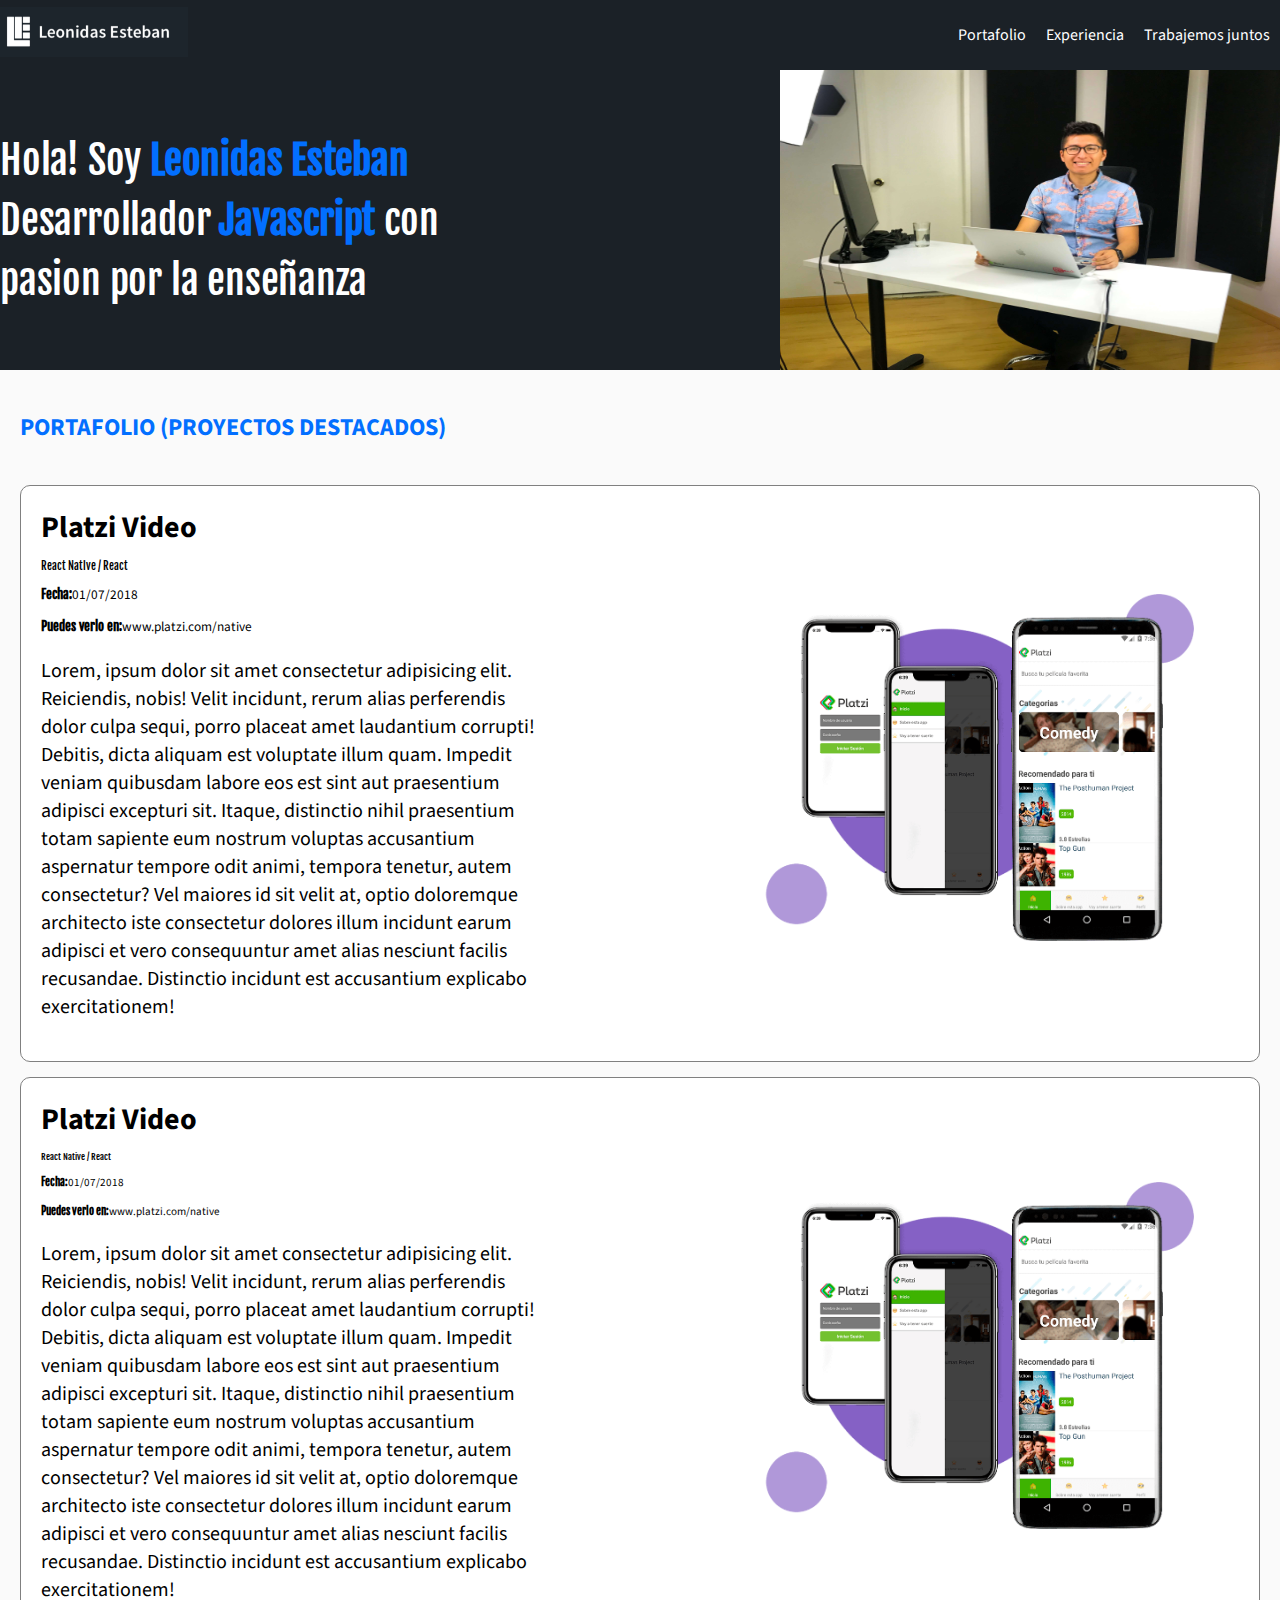
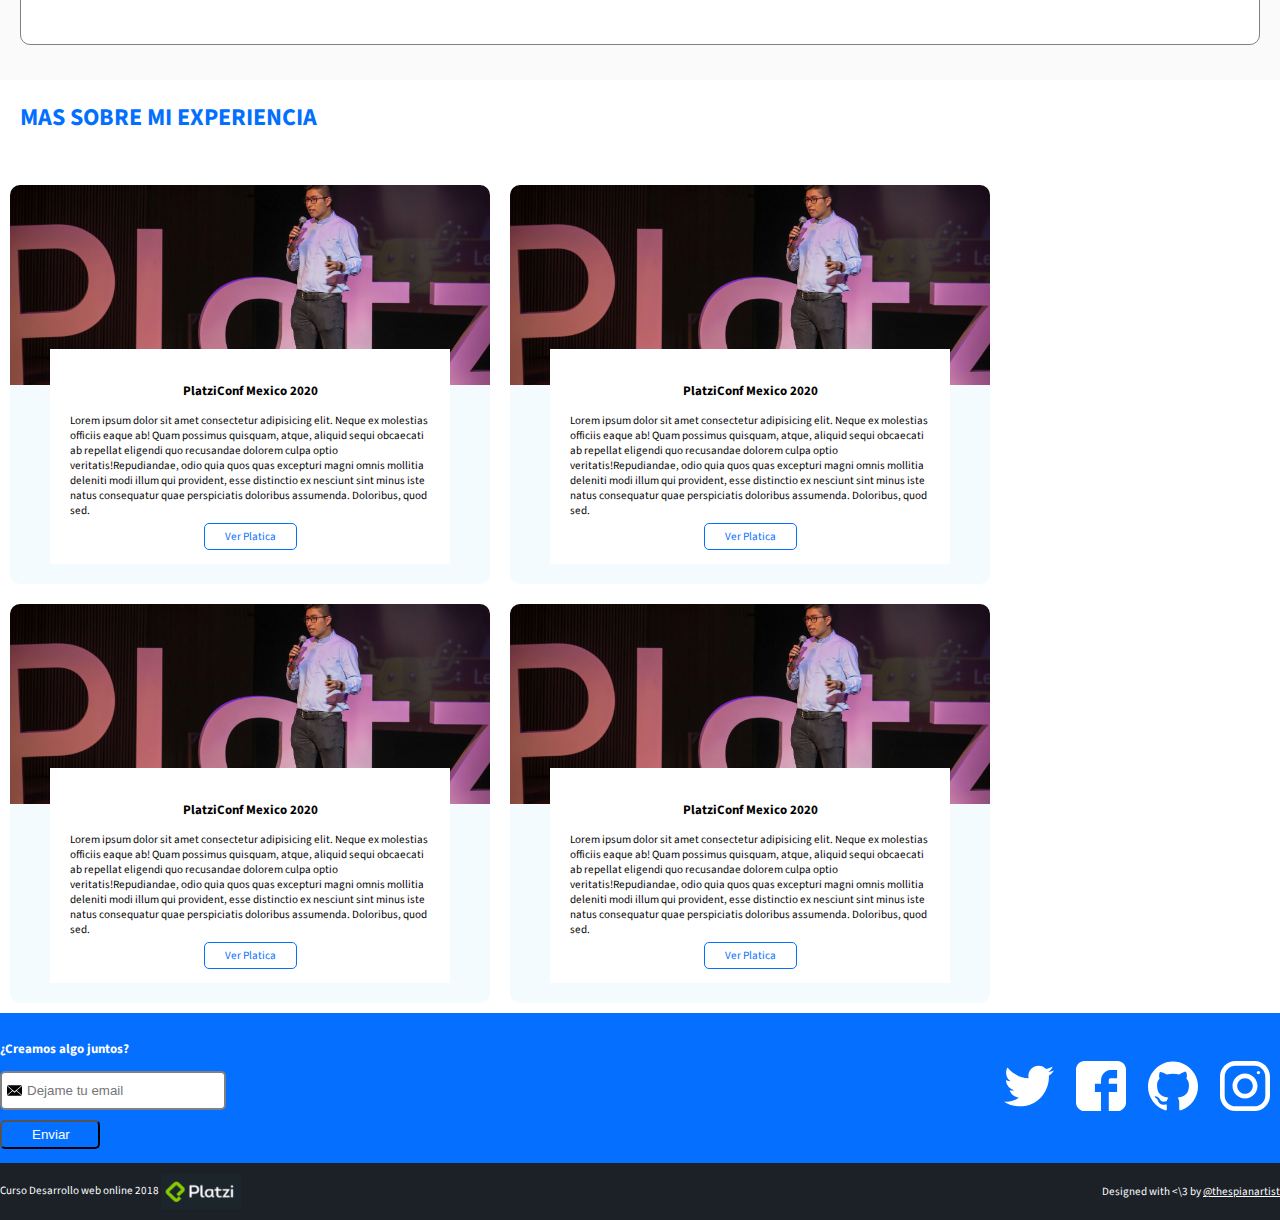
==== commit d62740fe: "estilos al contacto, uso de dos clases al tiempo" ====
--- a/index.html
+++ b/index.html
@@ -124,13 +124,18 @@
           </article>
     </section>
     <section id="contacto" class="contact">
-      <h3>¿CREAMOS ALGO JUNTOS?</h3>
       <form action="#" class="form-email">
-        <label for="email">Dejame tu email</label>
-        <input type="text" name="" id="email" >
-        <input type="submit" value="Enviar">
+        <h3>¿Creamos algo juntos?</h3>
+        <!-- <label for="email">Dejame tu email</label> -->
+        <input type="text" name="" id="email" placeholder="Dejame tu email" >       
         <button>Enviar</button>
       </form>
+      <div class="social">
+        <a href="https://twitter.com/leonidasesteban" class="social-link twitter"></a>
+        <a href="https://facebook.com/leonidasesteban" class="social-link facebook"></a>
+        <a href="https://github.com/leonidasesteban" class="social-link github"></a>
+        <a href="https://instagram.com/ leonidasesteban" class="social-link instagram"></a>
+      </div>
     </section>
     <footer class="footer">
       <div>
--- a/css/estilos.css
+++ b/css/estilos.css
@@ -179,7 +179,7 @@
 .event-list {
   display: flex;
 
-  /* flex-wrap: wrap; */
+  flex-wrap: wrap;
 }
 .event {
   /* border: 1px solid red; */
@@ -214,3 +214,64 @@
   text-decoration: none;
   border-radius: 5px;
 }
+
+.contact {
+  background-color: #056fff;
+  color: white;
+  height: 150px;
+  display: flex;
+  align-items: center;
+  justify-content: space-between;
+}
+
+.social {
+  /* border: 1px solid red; */
+}
+
+.social-link {
+  display: inline-block;
+  /* border: 1px solid white; */
+  width: 50px;
+  height: 50px;
+  background-size: 50px 50px;
+  margin: 0 10px;
+}
+/*tiene esta dos clases al mismo tiempo*/
+.social-link.twitter {
+  background-image: url('../images/twitter.svg');
+}
+.social-link.facebook {
+  background-image: url('../images/facebook.svg');
+}
+.social-link.github {
+  background-image: url('../images/github.svg');
+  background-size: 50px 50px;
+}
+.social-link.instagram {
+  background-image: url('../images/instagram.svg');
+}
+.form-email input {
+  border-color: gray;
+  border-radius: 5px;
+  border-style: solid;
+  padding: 10px 20px 10px 25px;
+  background-image: url('../images/envelope.svg');
+  background-size: 15px 15px;
+  background-repeat: no-repeat;
+  background-position-y: center;
+  background-position-x: 5px;
+}
+.form-email button {
+  display: block;
+  margin-top: 10px;
+  background: transparent;
+  color: white;
+  padding: 5px 30px;
+  border-radius: 5px;
+  width: 100px;
+  margin-top: 10px;
+}
+
+.form-email h3 {
+  font-family: 'Source Sans Pro', sans-serif;
+}
